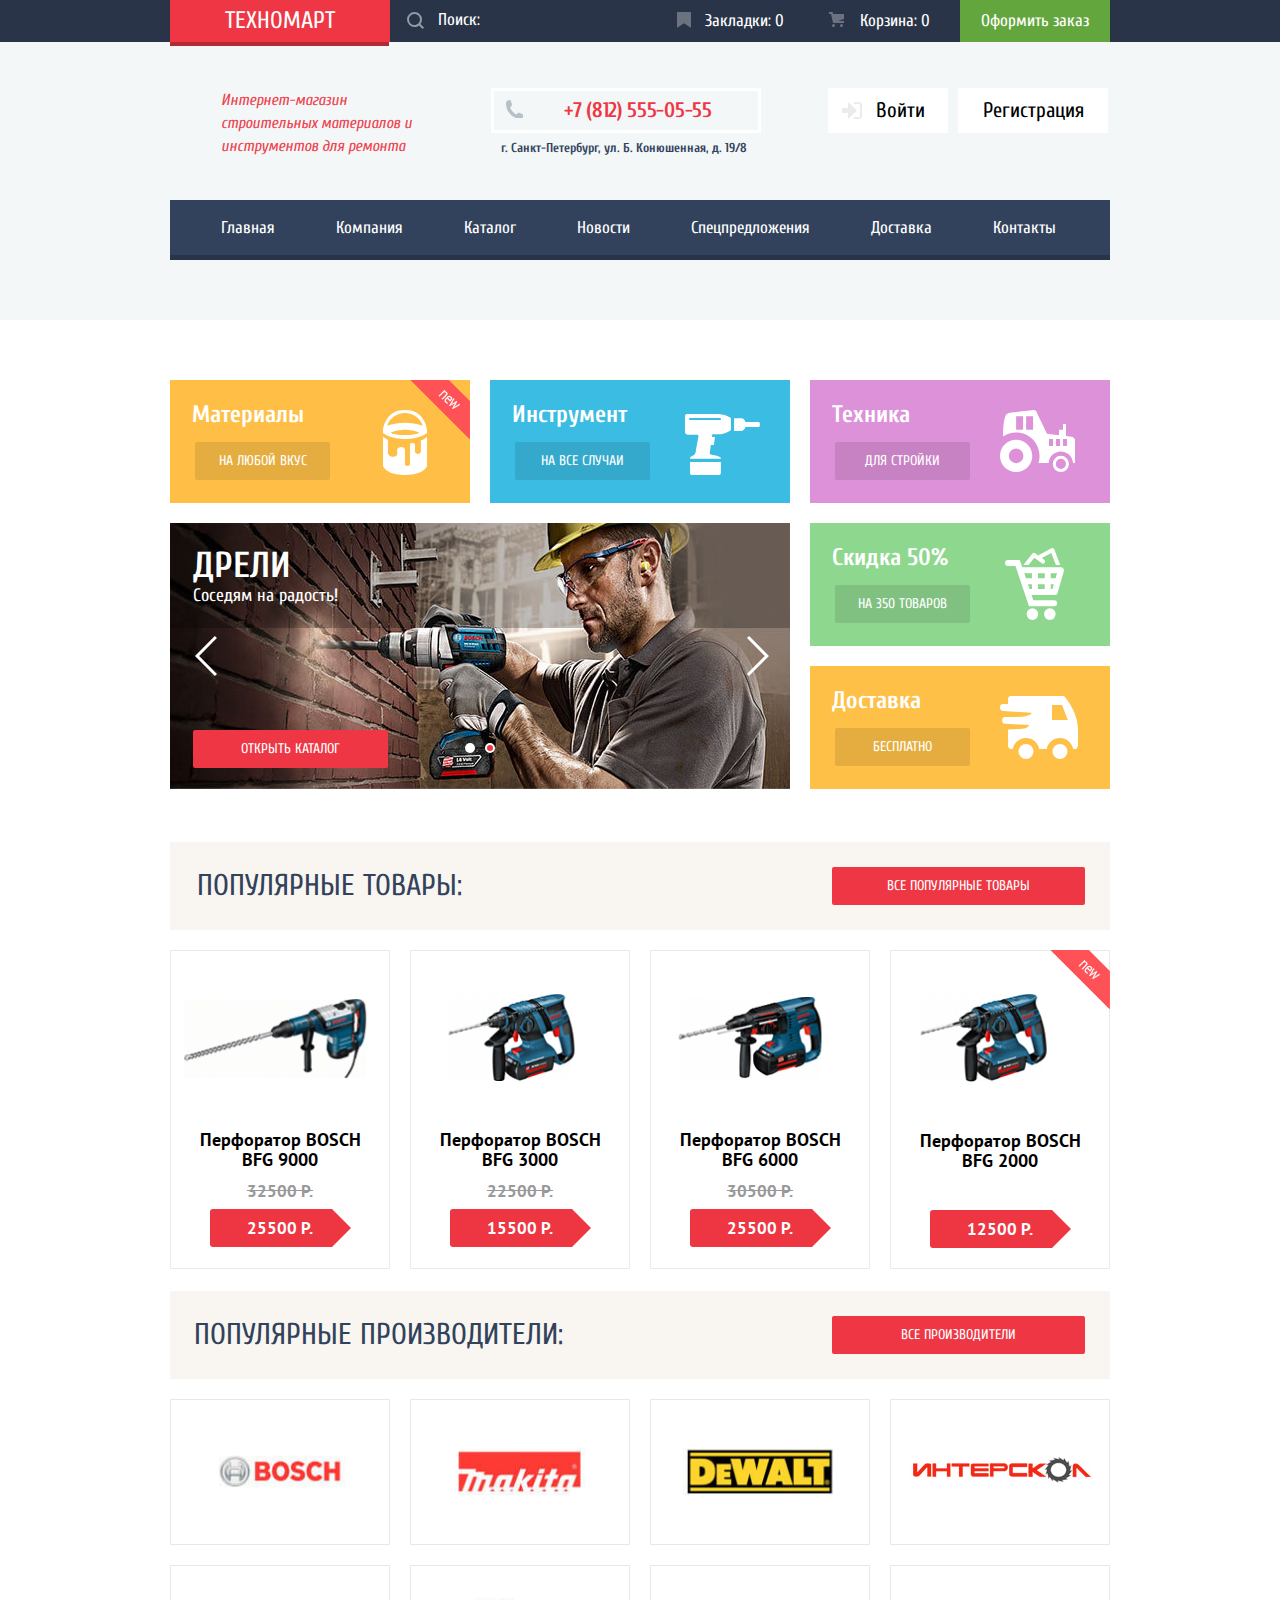
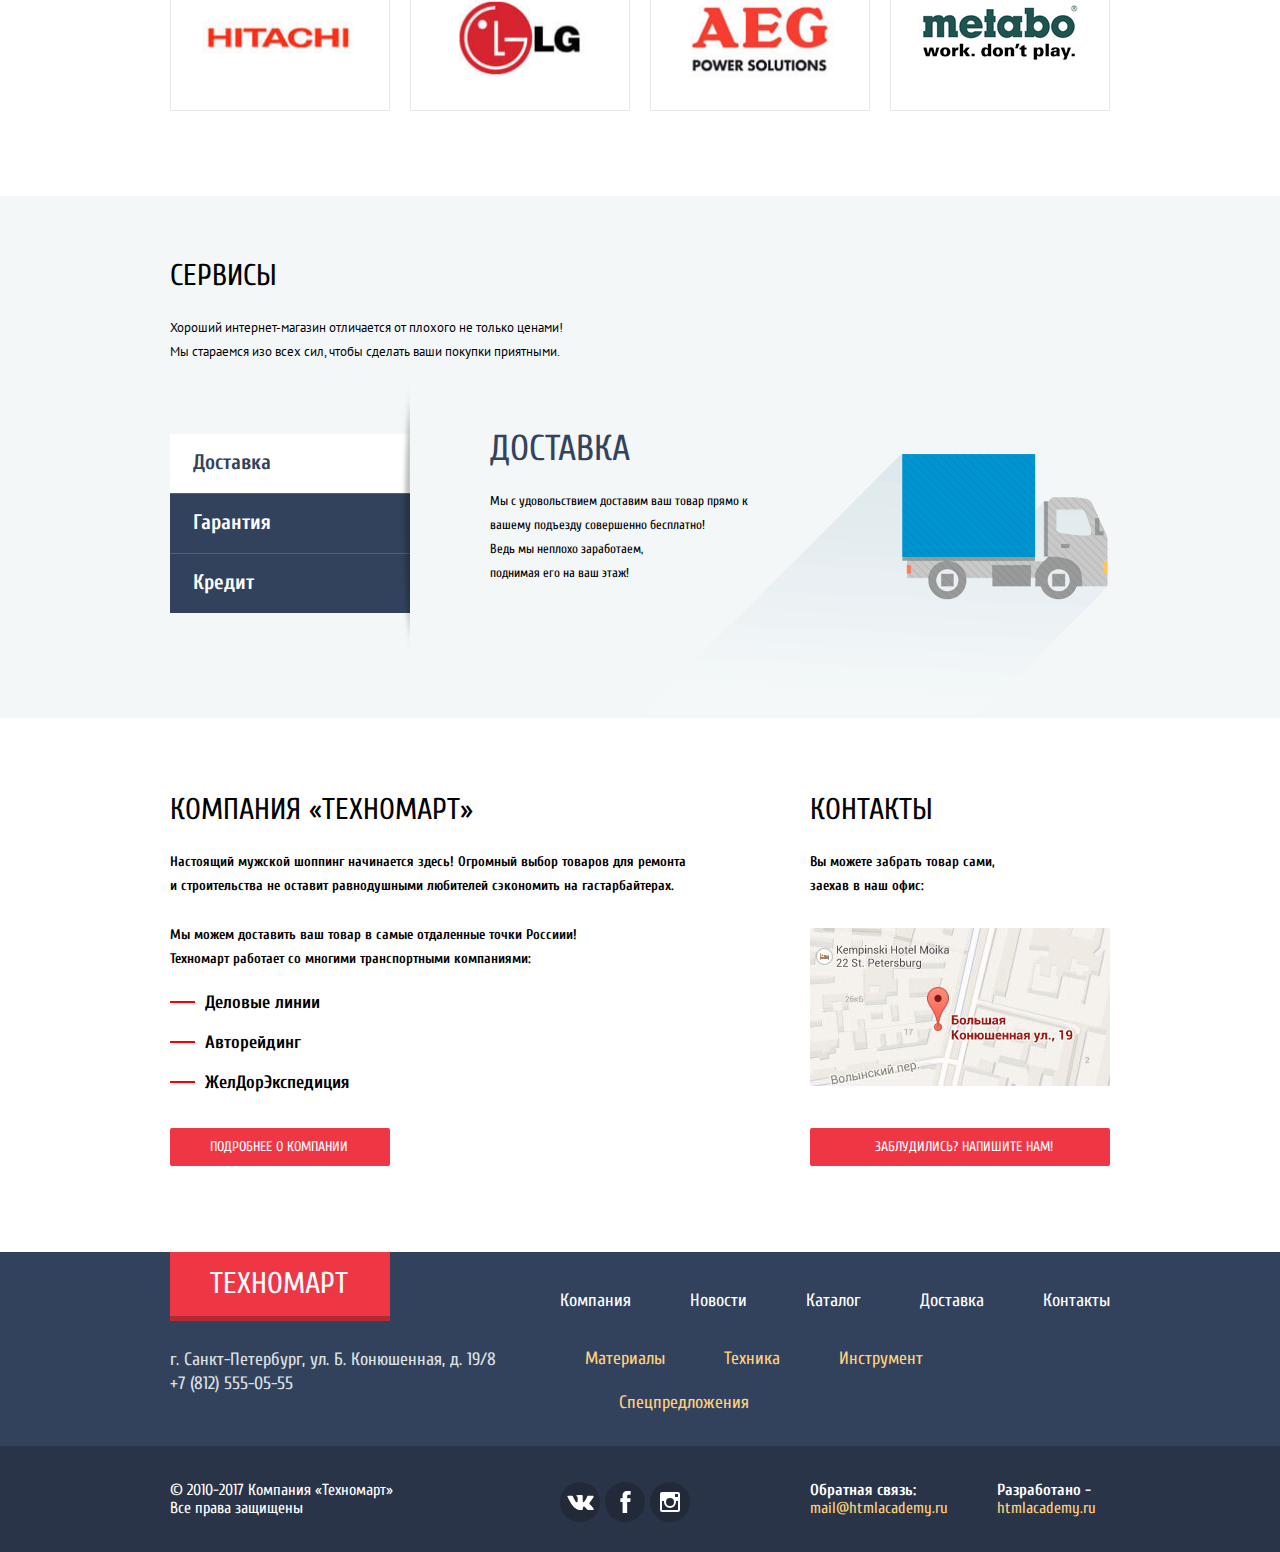
==== index.html @ 1378505e "Финал 11" ====
<!DOCTYPE html>
<html lang="ru">
<head>
	<meta charset="UTF-8">
	<title>Technomart</title>
	<link href="css/minnormalize.css" rel="stylesheet">
	<link href="css/style.css" rel="stylesheet" >
</head>
<body>

  	<header class="main-header">
		
		<div class="main-header-wrapper">
			<div class="container">

			  	<section class="order-navigation">
			  		<a class="logo">Техномарт</a>

			  		<form action="#" method="post" class="search-form">
			  			<label for="search-request">
                			<span class="visually-hidden">Поиск по сайту:</span>
              			</label>
  						<input class="search-field" type="search" name="search-request" id="search-request" placeholder="Поиск:" autocomplete="on">
  						<button class="button visually-hidden" type="submit" value="Поиск" tabindex="-1">Поиск</button>

					</form>
					
					<button class="bookmarks">Закладки: 0</button>
					<button class="basket">Корзина: 0</button>
			  		<a href="#" class="order">Оформить заказ</a>
			  	</section>

			</div>
		</div>

		<div class="address-wrapper">
			<div class="container">	
				<section class="address">
					<h1>Интернет-магазин строительных материалов и инструментов для ремонта</h1>
					
					<div class="address-item">
						<p class="tel">+7 (812) 555-05-55</p>
						<span>г. Санкт-Петербург, ул. Б. Конюшенная, д. 19/8</span>
					</div>

					<button type=button class="enter">Войти</button>
					<button type=button class="registration">Регистрация</button>
				</section>	
			</div>			

		        <nav class="container main-navigation">
		        	<ul class="site-navigation">
		        		<li><a>Главная</a></li>
		        		<li><a href="#">Компания</a></li>
		        		<li><a href="catalog.html">Каталог</a></li>
		        		<li><a href="#">Новости</a></li>
		        		<li><a href="#">Спецпредложения</a></li>
		        		<li><a href="#">Доставка</a></li>
		        		<li><a href="#">Контакты</a></li>
		        	</ul>
		        </nav>

        </div>
		
  	</header>

	<main>
	
		<div class="container">
			<section class="description">

				<div class="description-items">
					<div class="description-item1">
						<h3>Материалы</h3>
						<a href="#">на любой вкус</a>
					</div>
					<div class="description-item2">
						<h3>Инструмент</h3>
						<a href="#">на все случаи</a>
					</div>
					<div class="description-item3">
						<h3>Техника</h3>
						<a href="#">для стройки</a>
					</div>
				</div>
				
				<div class="description-items-slider">
					<div class="description-right">
						<div class="description-item4">
							<h3>Скидка 50%</h3>
							<a href="#">на 350 товаров</a>
						</div>
						<div class="description-item5">
							<h3>Доставка</h3>
							<a href="#">бесплатно</a>
						</div>
					</div>
					
					
					<section class="slider">

						<button class="slider-button-left"></button>
						<button class="slider-button-right"></button>
						<button class="slider-circle-left"></button>
						<button class="slider-circle-right"></button>

						<a href="catalog.html" class="button">Открыть каталог</a>

						<div class="">
							<img src="img/slider1.jpg" alt="Экземпляр дрели" width="620" height="265">
							<div class="slider-item">
								<p>Дрели</p>
								<span>Соседям на радость!</span>
							</div>
						</div>

						<div class="slider2">
							<img src="img/slider2.jpg" alt="Экземпляр перфоратора" width="620" height="265">	
							<div class="slider-item">
								<p>Перфораторы</p>
								<span>Настоящие мужские игрушки</span>
							</div>
						</div>
						
					</section>
										
				</div>

			</section>

			<section class="popular-products">

				<div class="popular-products-item">
					<h2>Популярные товары:</h2>
					<a href="#" class="button">Все популярные товары</a>
				</div>
				
				<div class="products-wrapper">
					<div class="product">
						<img class="img1" src="img/product1.png" alt="Перфоратор BOSCH BFG 9000" width="220" height="88">
						<p class="product-text">Перфоратор BOSCH BFG 9000</p>
						<div class="old-price">32500 Р.</div>
						<div class="new-price">25500 Р.</div>
						<div class="product-item">
							<button type=button class="product-buy">Купить</button>
							<button type=button class="product-bookmarks">В закладки</button>
						</div>
					</div>
					<div class="product">
						<img class="img2" src="img/product2.png" alt="Перфоратор BOSCH BFG 3000" width="220" height="88">
						<p class="product-text">Перфоратор BOSCH BFG 3000</p>
						<div class="old-price">22500 Р.</div>
						<div class="new-price">15500 Р.</div>
						<div class="product-item">
							<button type=button class="product-buy">Купить</button>
							<button type=button class="product-bookmarks">В закладки</button>
						</div>
					</div>
					<div class="product">
						<img class="img3" src="img/product3.png" alt="Перфоратор BOSCH BFG 6000" width="220" height="88">
						<p class="product-text">Перфоратор BOSCH BFG 6000</p>
						<div class="old-price">30500 Р.</div>
						<div class="new-price">25500 Р.</div>
						<div class="product-item">
							<button type=button class="product-buy">Купить</button>
							<button type=button class="product-bookmarks">В закладки</button>
						</div>
					</div>
					<div class="product new">
						<img class="img4" src="img/product4.png" alt="Перфоратор BOSCH BFG 2000" width="220" height="88">
						<p class="product-text">Перфоратор BOSCH BFG 2000</p>
						<div class="old-price hidden">32500 Р.</div>
						<div class="new-price">12500 Р.</div>
						<div class="product-item">
							<button type=button class="product-buy">Купить</button>
							<button type=button class="product-bookmarks">В закладки</button>
						</div>
					</div>

				</div>

			</section>

			<section class="popular-producers">
				
				<div class="popular-producers-item">
					<h2>Популярные производители:</h2>
					<a href="#" class="button">Все производители</a>
				</div>
				
				<div class="products-wrapper products-wrapper2">
					<a href="#"><img src="img/bosh.jpg" alt="BOSCH" width="220" height="145"></a>
					<a href="#"><img src="img/makita.jpg" alt="Makita" width="220" height="145"></a>
					<a href="#"><img src="img/dewalt.jpg" alt="DeWALT" width="220" height="145"></a>
					<a href="#"><img src="img/interscol.png" alt="Интерскол" width="220" height="145"></a>
					<a href="#"><img src="img/hitachi.jpg" alt="Hitachi" width="220" height="145"></a>
					<a href="#"><img src="img/lg.jpg" alt="LG" width="220" height="145"></a>
					<a href="#"><img src="img/aeg.jpg" alt="AEG" width="220" height="145"></a>
					<a href="#"><img src="img/metabo.png" alt="Metabo" width="220" height="145"></a>
					
				</div>

			</section>

		</div>
		
			<section class="service service-wrapper">
				<div class="container">
					<h3>Сервисы</h3>
					<p class="service-text">Хороший интернет-магазин отличается от плохого не только ценами!<br>
					   Мы стараемся изо всех сил, чтобы сделать ваши покупки приятными.</p>

					<div class="tabs"> 
						<input id="tab1" type="radio" name="tabs" checked> 
						<label for="tab1"><a class="tabs-text">Доставка</a></label>

						<input id="tab2" type="radio" name="tabs"> 
						<label for="tab2"><a class="tabs-text">Гарантия</a></label> 

						<input id="tab3" type="radio" name="tabs"> 
						<label class="tab3" for="tab3"><a class="tabs-text">Кредит</a></label> 
						
						<div id="content1" class="content content1"> 
							<h4>Доставка</h4>
							<p>Мы с удовольствием доставим ваш товар прямо к вашему подъезду совершенно бесплатно!<br>
							   Ведь мы неплохо заработаем,<br> поднимая его на ваш этаж!</p> 
						</div>

						<div id="content2" class="content content2"> 
							<h4>Гарантия</h4>
							<p>Если купленный у нас товар поломается или заискрит,<br>
							   а также в случае пожара, спровоцированного его возгаранием,
							   вы всегда можете быть уверены в нашей гарантии. Мы обменяем
							   сгоревший товар на новый.<br> Дом уж восстановите как-нибудь сами.</p>
						</div> 

						<div id="content3" class="content content3"> 
							<h4>Кредит</h4>
							<p class="service-list-text">Залезть в долговую яму стало проще!<br>
						   		Кредитные консультанты придут вам на помощь.</p>
						   	<a  href="#" class="service-button">Отправить заявку</a> 
						</div>
			
					</div>

				</div>
			</section>
			
			<div class="container">
				<div class="about-contacts">
					<section class="about-us">
						
						<h3>Компания «Техномарт»</h3>
						<p class="about-us-text1">Настоящий мужской шоппинг начинается здесь! Огромный выбор товаров для ремонта и строительства не оставит равнодушными любителей сэкономить на гастарбайтерах.</p>
						<p class="about-us-text2">Мы можем доставить ваш товар в самые отдаленные точки Россиии!
						  <br>Техномарт работает со многими транспортными компаниями:</p>
						<ul class="about-us-list">
							<li class="about-us-text3">Деловые линии</li>
							<li class="about-us-text3">Авторейдинг</li>
							<li class="about-us-text3 bottom-text">ЖелДорЭкспедиция</li>
						</ul>

						<a href="#" class="button">Подробнее о компании</a>

					</section>

					<section class="contacts">
						
						<h3>Контакты</h3>
						<p>Вы можете забрать товар сами, заехав в наш офис:</p>

						<a href="" class="contacts-map"><img src="img/small-map.jpg" alt="Адрес г.Санкт-Петербург, ул. Конюшенная, д. 19/8" width="300" height="160"></a>
						<a href="#" class="button contacts-button">Заблудились? Напишите нам!</a>
						
					</section>
				</div>
			</div>
	</main>

	<section class="navigation">
		<div class="container">
			<div class="navigation-items">
				<div class="navigation-item-left">
					<a class="logo">Техномарт</a>
					<p class="navigation-text">г. Санкт-Петербург, ул. Б. Конюшенная, д. 19/8<br>		
					   +7 (812) 555-05-55</p>
				</div>
				<div class="navigation-item-right">
					<div class="navigation-list">
						<ul class="navigation-list-top">
			        		<li><a href="#">Компания</a></li>
			        		<li><a href="#">Новости</a></li>
			        		<li><a href="catalog.html">Каталог</a></li>
			        		<li><a href="#">Доставка</a></li>
			        		<li><a href="#">Контакты</a></li>
			        	</ul>
			        	<ul class="navigation-list-bottom">
			        		<li><a href="#" class="orange">Материалы</a></li>
			        		<li><a href="#" class="orange">Техника</a></li>
			        		<li><a href="#" class="orange">Инструмент</a></li>
			        		<li><a href="#" class="orange">Спецпредложения</a></li>
			        	</ul>
		        	</div>
				</div>
			</div>
		</div>
	</section>

	<footer>
		<div class="container">
			<div class="footer-items">
				<p class="footer-left">&copy; 2010-2017 Компания «Техномарт»<br> Все права защищены</p>
				<ul>
					<li><a class="footer-social social-button" href="#">
						<span class="visually-hidden">Подписывайтесь на нас в Вконтакте</span>
						<svg xmlns="http://www.w3.org/2000/svg" width="27" height="15" viewBox="0 0 26.14 14.91">
      							<path d="M26 13.47l-.09-.17a13.55 13.55 0 0 0-2.6-3q-.87-.83-1.1-1.12A1 1 0 0 1 22 8a10.27 10.27 0 0 1 1.22-1.78l.88-1.16q2.35-3.13 2-4L26 .94a.8.8 0 0 0-.4-.22 2.14 2.14 0 0 0-.87 0h-3.92a.51.51 0 0 0-.27 0h-.3a.6.6 0 0 0-.15.14.93.93 0 0 0-.14.24 22.22 22.22 0 0 1-1.46 3.06q-.5.84-.93 1.46a7 7 0 0 1-.71.91 4.94 4.94 0 0 1-.52.47q-.23.18-.35.15l-.23-.05a.9.9 0 0 1-.31-.33 1.49 1.49 0 0 1-.16-.53v-.55-.65-.57-1.12-1-.75a3.14 3.14 0 0 0 0-.62 2.12 2.12 0 0 0-.14-.44.73.73 0 0 0-.28-.33 1.57 1.57 0 0 0-.46-.18A9 9 0 0 0 12.57 0a8.93 8.93 0 0 0-3.25.33 1.83 1.83 0 0 0-.52.41q-.25.3-.07.33a1.67 1.67 0 0 1 1.16.59l.08.16a2.6 2.6 0 0 1 .19.63 6.32 6.32 0 0 1 .12 1 10.59 10.59 0 0 1 0 1.7q-.07.71-.13 1.1a2.21 2.21 0 0 1-.18.64 2.69 2.69 0 0 1-.16.3l-.07.07a1 1 0 0 1-.37.07.86.86 0 0 1-.46-.19 3.27 3.27 0 0 1-.56-.52 7 7 0 0 1-.66-.93q-.37-.6-.76-1.42l-.22-.39q-.2-.38-.56-1.11t-.62-1.43A.9.9 0 0 0 5.2.9h-.07a.93.93 0 0 0-.22-.16A1.44 1.44 0 0 0 4.6.65L.87.68A1 1 0 0 0 .1.94L0 1a.44.44 0 0 0 0 .22 1.08 1.08 0 0 0 .08.37Q.9 3.53 1.86 5.31t1.66 2.87Q4.23 9.27 5 10.24t1 1.24l.37.41.34.33a8.06 8.06 0 0 0 1 .78 16.34 16.34 0 0 0 1.4.9 7.6 7.6 0 0 0 1.79.72 6.19 6.19 0 0 0 2 .22h1.57a1.08 1.08 0 0 0 .72-.3l.05-.07a.9.9 0 0 0 .1-.25 1.38 1.38 0 0 0 0-.37 4.48 4.48 0 0 1 .09-1.05 2.77 2.77 0 0 1 .23-.71 1.74 1.74 0 0 1 .29-.4 1.19 1.19 0 0 1 .23-.2h.11a.86.86 0 0 1 .77.21 4.52 4.52 0 0 1 .83.79q.39.47.93 1.05a6.41 6.41 0 0 0 1 .87l.27.16a3.31 3.31 0 0 0 .71.3 1.53 1.53 0 0 0 .76.07l3.48-.05a1.58 1.58 0 0 0 .8-.17.68.68 0 0 0 .34-.37 1.06 1.06 0 0 0 0-.46 1.71 1.71 0 0 0-.1-.36z" fill="#fff">
     							</path>
    					</svg></a>
					</li>
					<li><a class="footer-social social-button" href="#">
					        <svg xmlns="http://www.w3.org/2000/svg" width="19" height="22" viewBox="0 0 10.15 21.74">
						        <path d="M3.34 1.12A4.77 4.77 0 0 1 6.53 0h3.61v3.81H7.81a1.07 1.07 0 0 0-1.09.83v2.55h3.42c-.08 1.23-.24 2.45-.41 3.67h-3v10.87H2.21V10.86H0V7.21h2.19V3.66a3.83 3.83 0 0 1 1.15-2.54z" fill="#fff"/>
					        </svg></a>
					</li>
					<li><a class="footer-social social-button" href="#">
						<span class="visually-hidden">Смотрите нас в Инстаграме</span>
						<svg xmlns="http://www.w3.org/2000/svg" width="20" height="20" viewBox="0 0 20 20">
							<path d="M18 0H2a2 2 0 0 0-2 2v16a2 2 0 0 0 2 2h16a2 2 0 0 0 2-2V2a2 2 0 0 0-2-2zm-8 6a4 4 0 1 1-4 4 4 4 0 0 1 4-4zM2.5 18a.47.47 0 0 1-.5-.5V9h2.1a3.4 3.4 0 0 0-.1 1 6 6 0 1 0 12 0 3.4 3.4 0 0 0-.1-1H18v8.5a.47.47 0 0 1-.5.5zM18 4.5a.47.47 0 0 1-.5.5h-2a.47.47 0 0 1-.5-.5v-2a.47.47 0 0 1 .5-.5h2a.47.47 0 0 1 .5.5z" fill="#fff">
							</path>
        				</svg></a>
					</li>
		        </ul>
		        <div class="footer-copyright">
		        	<div class="footer-copyright-left">
						<b>Обратная связь:</b> 
						<a class="button-footer" href="https://htmlacademy.ru">mail@htmlacademy.ru</a>
					</div>
					<div class="footer-copyright-right">
				        <b>Разработано -</b> 
				        <a class="button-footer" href="https://htmlacademy.ru/intensive/htmlcss">htmlacademy.ru</a>
				    </div>
		      	</div>
	      	</div>
		</div>
	</footer>

	<section class="modal modal-login">
		<form class="login-form" action="https://echo.htmlacademy.ru" method="post">
			
			<div class="modal-item">
				<p class="modal-text"><label class="user-login" for="user-login">Ваше имя:</label>
	      		<input class="login-icon-user" id="user-login" type="text" name="login" placeholder="Имя Фамилия"></p>

	      		<p class="modal-text"><label class="" for="user-e-mail">Ваш e-mail:</label>
	      		<input class="login-icon-e-mail" id="user-e-mail" type="email" name="e-mail" placeholder="email@example.com"></p>
			</div>

      		<p class="user-text"><label for="user-text">Текст письма:</label></p>
      		<textarea name="user-text" id="user-text" placeholder="В свободной форме"></textarea>

      		
      		<div class="modal-footer">
      			<button class="modal-send" type="submit">Отправить</button>
      		</div>
      		
      	</form>
  		<button class="modal-close" type="button">Закрыть</button>
	</section>

	<section class="modal-map">
		<div class="modal-map-item">
			<iframe src="https://www.google.com/maps/embed?pb=!1m18!1m12!1m3!1d1998.6036253002735!2d30.3208587156073!3d59.938719169054785!2m3!1f0!2f0!3f0!3m2!1i1024!2i768!4f13.1!3m3!1m2!1s0x4696310fca145cc1%3A0x42b32648d8238007!2z0JHQvtC70YzRiNCw0Y8g0JrQvtC90Y7RiNC10L3QvdCw0Y8g0YPQuy4sIDE5LzgsINCh0LDQvdC60YIt0J_QtdGC0LXRgNCx0YPRgNCzLCAxOTExODY!5e0!3m2!1sru!2sru!4v1536137080177" width="940" height="450" style="border:0" allowfullscreen></iframe>
			<img src="img/map.jpg" alt="Адрес на карте г.Санкт-Петербург, ул. Конюшенная, д. 19/8" width="940" height="450">
			<button class="modal-map-close" type="button">Закрыть</button>
		</div>
	</section>

	<section class="modal-buy">

		<h3>Товар добавлен в корзину!</h3>
		<button class="modal-buy-close" type="button">Закрыть</button>
		
		<div class="modal-buy-item">
			<a class="left-button">Оформить заказ</a>
			<a class="right-button">Продолжить покупки</a>
		</div>
		
	</section>

	
	<script src="js/minpopap.js"></script>

  </body>
</html>
---- css/minnormalize.css ----
html{line-height:1.15;-webkit-text-size-adjust:100%}body{margin:0}h1{font-size:2em;margin:.67em 0}hr{box-sizing:content-box;height:0;overflow:visible}pre{font-family:monospace,monospace;font-size:1em}a{background-color:transparent}abbr[title]{border-bottom:none;text-decoration:underline;text-decoration:underline dotted}b,strong{font-weight:bolder}code,kbd,samp{font-family:monospace,monospace;font-size:1em}small{font-size:80%}sub,sup{font-size:75%;line-height:0;position:relative;vertical-align:baseline}sub{bottom:-.25em}sup{top:-.5em}img{border-style:none}button,input,optgroup,select,textarea{font-family:inherit;font-size:100%;line-height:1.15;margin:0}button,input{overflow:visible}button,select{text-transform:none}button,[type="button"],[type="reset"],[type="submit"]{-webkit-appearance:button}button::-moz-focus-inner,[type="button"]::-moz-focus-inner,[type="reset"]::-moz-focus-inner,[type="submit"]::-moz-focus-inner{border-style:none;padding:0}button:-moz-focusring,[type="button"]:-moz-focusring,[type="reset"]:-moz-focusring,[type="submit"]:-moz-focusring{outline:1px dotted ButtonText}fieldset{padding:.35em .75em .625em}legend{box-sizing:border-box;color:inherit;display:table;max-width:100%;padding:0;white-space:normal}progress{vertical-align:baseline}textarea{overflow:auto}[type="checkbox"],[type="radio"]{box-sizing:border-box;padding:0}[type="number"]::-webkit-inner-spin-button,[type="number"]::-webkit-outer-spin-button{height:auto}[type="search"]{-webkit-appearance:textfield;outline-offset:-2px}[type="search"]::-webkit-search-decoration{-webkit-appearance:none}::-webkit-file-upload-button{-webkit-appearance:button;font:inherit}details{display:block}summary{display:list-item}template{display:none}[hidden]{display:none}
---- css/style.css ----
@import url("https://fonts.googleapis.com/css?family=Cuprum:400,400i,700|PT+Sans:400,700&subset=cyrillic");

body{
	margin: 0;
	padding: 0;

	font-family: "Cuprum", Arial, sans-serif;
	font-size: 14px;
	line-height: 18px;
	font-weight: 400;

	-webkit-box-sizing: border-box;

	        box-sizing: border-box;
}

a {
  	text-decoration: none;
}

img {
  max-width: 100%;
  height: auto;
}

.visually-hidden:not(:focus):not(:active),
input[type="checkbox"].visually-hidden,
input[type="radio"].visually-hidden {
  position: absolute;
  width: 1px;
  height: 1px;
  margin: -1px;
  border: 0;
  padding: 0;
  white-space: nowrap;
  -webkit-clip-path: inset(100%);
          clip-path: inset(100%);
  clip: rect(0 0 0 0);
  overflow: hidden;
}

main{
	display: block;
}

/*-----------------------order-navigation-----------------------------------------*/

.main-header{
	margin-bottom: 60px;
}

.main-header-wrapper{
	background-color: #293448;
}

.container{
	width: 940px;
	margin: 0 auto;
	padding: 0 10px;
}

.order-navigation{
	display: -webkit-box;
	display: -ms-flexbox;
	display: flex;
	background-color: #293448;
	color: #ffffff;
	margin: 0;
}

.order-navigation a{
	display: block;
}

.order-navigation .logo{
	position: relative;
	font-size: 24px;
  	line-height: 24px;
  	color: #ffffff;
  	background-color: #EF3644;
  	padding: 9px 55px;
  	cursor: pointer;
  	text-transform: uppercase;
}

.order-navigation .logo::before{
	content: "";
	position: absolute;
  	width: 219px;
  	height: 4px;
  	bottom: -4px;
  	left: 0;
  	background-color: #B52932;
}

.order-navigation .logo:hover,
.order-navigation .logo:focus{
	background-color: #C92C37;
}

.order-navigation .logo:active{
	background-color: #BA2632;
}

.order-navigation button{
	font-size: 17px;
  	line-height: 18px;
  	background-color: #293448;
  	color: #ffffff;
  	border: none; 
  	cursor: pointer;
}

.order-navigation .basket{
	position: relative;
	padding: 10px 0;
	padding-left: 50px;
	padding-right: 30px;
	display: block;
}

.order-navigation .bookmarks{
	position: relative;
	padding: 10px 0;
	padding-left: 45px;
	padding-right: 26px;
	display: block;
}

.order-navigation .bookmarks::before{
	content: "";
	position: absolute;
  	width: 18px;
  	height: 18px;
  	left: 17px;
  	background-image: url("../img/icon-bookmark.svg");
  	background-repeat: no-repeat;
  	background-position: 0 0;
  	opacity: 0.3;
}

.order-navigation .basket::before{
	content: "";
	position: absolute;
  	width: 18px;
  	height: 18px;
  	left: 19px;
  	background-image: url("../img/icon-cart.svg");
  	background-repeat: no-repeat;
  	background-position: 0 0;
  	opacity: 0.3;
}

.order-navigation .bookmarks:hover::before,
.order-navigation .basket:hover::before,
.order-navigation .bookmarks:focus::before,
.order-navigation .basket:focus::before{
	opacity: 1;
}

.order-navigation .bookmarks:active::before,
.order-navigation .basket:active::before{
	opacity: 0.5;
}

.order-navigation button:active{
	background-color: #161C28;
	color: #B7BBBE;
}

.order-navigation-item{
	display: -webkit-box;
	display: -ms-flexbox;
	display: flex;
}

.order-navigation-item2{
	display: -webkit-box;
	display: -ms-flexbox;
	display: flex;
}

.order-navigation .order{
	font-size: 17px;
  	line-height: 18px;
  	background-color: #63A63D;
  	color: #ffffff;
  	padding: 12px 21px;
}

.order-navigation .order:hover,
.order-navigation .order:focus{
	background-color: #5FBA2E;
}

.order-navigation .order:active{
	background-color: #518533;
	color: #B7BBBE;
}

.search-form input[type=search] {
	-webkit-box-sizing: border-box;
	box-sizing: border-box;
	font-size: 17px;
  	line-height: 18px;
	width: 270px;
	background-color: #293449;
	background-image: url(../img/icon-search-gray.svg);
	background-repeat: no-repeat;
	background-position: 17px 12px;
	border: none;
	-webkit-transition: background .15s;
	-o-transition: background .15s;
	transition: background .15s;
	padding: 11px 10px 12px 48px
}

.search-form input[type="search"]::-webkit-input-placeholder{
	color: #fff;
}

.search-form input[type="search"]:-ms-input-placeholder{
	color: #fff;
}

.search-form input[type="search"]::-ms-input-placeholder{
	color: #fff;
}

.search-form input[type="search"]::placeholder{
	color: #fff;
}

.search-form input[type=search]:hover {
  background-color: #212a3a;
  background-image: url(../img/icon-search-white.svg)
}

.search-form input[type=search]:active {
  background-image: url(../img/icon-search-gray.svg)
}

.search-form input[type=search]:focus {
  color: #000;
  background-color: #fff;
  background-image: url(../img/icon-search-red.svg)
}

/*-------------------------------------------------address----------------------------------------*/

.address{
	display: -webkit-box;
	display: -ms-flexbox;
	display: flex;
	min-height: 158px;
	background-color: #F3F7F8;
}

.address-wrapper{
	background-color: #F3F7F8;
	padding-bottom: 60px;
}

.address-item{
	width: 270px;
	margin-right: 67px;
}

.address h1{
	margin-top: 47px;
	margin-left: 51px;
	margin-right: 60px;
	width: 210px;
	font-size: 16px;
	line-height: 23px;
	color: #EF434E;
	font-style: italic;
	font-weight: normal;
}

.address p:not(.address-text){
	margin: 0;
	margin-top: 46px;
	margin-bottom: 3px;
	position: relative;
	color: #EF3643;
	font-weight: bold;
	font-size: 21px;
	line-height: 21px;
	letter-spacing: -0.3px;
	border: 3px solid #FFFFFF;
	padding: 9px 0;
	padding-left: 70px;
	padding-right: 40px;
}

.address p:not(.address-text)::before{
	content: "";
	position: absolute;
	width: 18px;
  	height: 18px;
  	left: 11px;
  	background-image: url("../img/icon-phone.svg");
  	background-repeat: no-repeat;
  	background-position: 0 0;
}

.address-item span{
	font-size: 13px;
	line-height: 24px;
	font-weight: bold;
	color: #32425C;
	padding-left: 10px;
}

.address button{
	height: 45px;
	font-size: 21px;
	line-height: 21px;
	margin-top: 46px;
	background-color: #ffffff;
	border: none;
	list-style: none;
	cursor: pointer;
}

.enter{
	position: relative;
	margin-right: 10px;
	padding-left: 48px;
	padding-right: 23px;
}

.enter::before{
	content: "";
	position: absolute;
	width: 20px;
  	height: 18px;
  	top: 14px;
  	left: 14px;
  	background-image: url("../img/icon-login.svg");
  	background-repeat: no-repeat;
  	background-position: 0 0;
  	opacity: 0.1;
}

.enter:hover::before,
.enter:focus::before{
	opacity: 1;
}

.enter:active::before{
	opacity: 0.1;
}

.registration{
	width: 150px;
}

.address button:hover,
.address button:focus{
	color: #ED3744;
}

.address button:active{
	color: #CACACA;
}

/*----------------------------------------main-navigation----------------------------------------*/

.site-navigation{
	/*position: absolute;
	top: 200px;
	min-width: 940px;*/
	background-color: #32425C;
	margin: 0;
	/*margin-bottom: 60px;*/
	padding: 0;
	display: -webkit-box;
	display: -ms-flexbox;
	display: flex;
	border-bottom: 5px solid #293448;
}


.main-navigation a{
	display: block;
	font-size: 17px;
	margin: 0;
	line-height: 17px;
	padding: 19px 0;
	padding-left: 29px;
	padding-right: 32px;
	color: #ffffff;
	cursor: pointer;
}

.main-navigation li{
	list-style: none;
}

.main-navigation li:first-child{
	padding-left: 22px;
}

.main-navigation a:hover,
.main-navigation a:focus{
	background-color: #293448;
}

.main-navigation a:active{
	color: #A8ACAD;
}


/*-----------------------------------------description-------------------------------------------------*/

.description{
	color: #ffffff;
	margin-bottom: 53px;
}

.description-items{
	display: -webkit-box;
	display: -ms-flexbox;
	display: flex;
	margin-top: 59px;
}

.description-items-slider{
	display: -webkit-box;
	display: -ms-flexbox;
	display: flex;
	-webkit-box-orient: horizontal;
	-webkit-box-direction: reverse;
	    -ms-flex-direction: row-reverse;
	        flex-direction: row-reverse;
}

.description-right{
	display: -webkit-box;
	display: -ms-flexbox;
	display: flex;
	-webkit-box-orient: vertical;
	-webkit-box-direction: normal;
	    -ms-flex-direction: column;
	        flex-direction: column;
}

.description h3{
	font-size: 24px;
	line-height: 30px;
}

.description a{
	color: #ffffff;
	font-size: 14px;
	line-height: 18px;
	text-transform: uppercase;
}

.description-item1{
	position: relative;
	background-color: #FFBF47;
	width: 300px;
	height: 123px;
	margin-right: 20px;
	margin-bottom: 20px;
}

.description-item1::after{
	content: "";
	position: absolute;
	width: 60px;
	height: 60px;
	background-image: url("../img/new-flag.png");
  	background-repeat: no-repeat;
  	background-position: 0 0;
  	top: 0;
  	right: 0;
}

.description-item1 h3,
.description-item2 h3,
.description-item3 h3,
.description-item4 h3,
.description-item5 h3{
	position: relative;
	padding-left: 22px;
	margin-top: 20px;
	margin-bottom: 12px;
}

.description-item1 h3::after{
	content: "";
	position: absolute;
	width: 50px;
	height: 70px;
	background-image: url("../img/icon-1.svg");
  	background-repeat: no-repeat;
  	background-position: 0 0;
	top: 10px;
	left: 213px;
}

.description-item2 h3::after{
	content: "";
	position: absolute;
	width: 75px;
	height: 70px;
	background-image: url("../img/icon-2.svg");
  	background-repeat: no-repeat;
  	background-position: 0 0;
	top: 14px;
	left: 195px;
}

.description-item3 h3::after{
	content: "";
	position: absolute;
	width: 75px;
	height: 70px;
	background-image: url("../img/icon-3.svg");
  	background-repeat: no-repeat;
  	background-position: 0 0;
	top: 10px;
	left: 190px;
}

.description-item4 h3::after{
	content: "";
	position: absolute;
	width: 75px;
	height: 75px;
	background-image: url("../img/icon-4.svg");
  	background-repeat: no-repeat;
  	background-position: 0 0;
	top: 5px;
	left: 195px;
}

.description-item5 h3::after{
	content: "";
	position: absolute;
	width: 80px;
	height: 75px;
	background-image: url("../img/icon-5.svg");
  	background-repeat: no-repeat;
  	background-position: 0 0;
	top: 10px;
	left: 190px;
}

.description-item1 a{
	display: block;
	border-radius: 2px;
	padding: 10px 0;
	width: 135px;
	text-align: center;
	margin-left: 25px;
	background-color: #E5AD40;
}

.description-item1 a:hover,
.description-item1 a:focus{
	background-color: #A47D29;
}

.description-item2{
	background-color: #3BBCE3;
	width: 300px;
	margin-right: 20px;
	margin-bottom: 20px;
	min-height: 123px;
}

.description-item2 a{
	display: block;
	width: 135px;
	border-radius: 2px;
	padding: 10px 0;
	margin-left: 25px;
	text-align: center;
	background-color: #34A9CC;
}

.description-item2 a:hover,
.description-item2 a:focus{
	background-color: #427598;
}

.description-item3{
	background-color: #DD91D9;
	width: 300px;
	margin-bottom: 20px;
	min-height: 123px;
}

.description-item3 a{
	display: block;
	width: 135px;
	border-radius: 2px;
	padding: 10px 0;
	text-align: center;
	margin-left: 25px;
	background-color: #C782C3;
}

.description-item3 a:hover,
.description-item3 a:focus{
	background-color: #8C4F8F;
}

.description-item4 {
	background-color: #8ED78E;
	width: 300px;
	min-height: 123px;
	margin-bottom: 20px;
}

.description-item4 a{
	display: block;
	width: 135px;
	border-radius: 2px;
	padding: 10px 0;
	text-align: center;
	margin-left: 25px;
	background-color: #80C181;
}

.description-item4 a:hover,
.description-item4 a:focus{
	background-color: #5C9255;
}

.description-item5{
	background-color: #FEC047;
	width: 300px;
	min-height: 123px;
}

.description-item5 a{
	display: block;
	width: 135px;
	border-radius: 2px;
	padding: 10px 0;
	text-align: center;
	margin-left: 25px;
	background-color: #E5AD40;
}

.description-item5 a:hover,
.description-item5 a:focus{
	background-color: #A47D29;
}

.slider{
	position: relative;
	width: 620px;
	height: 265px;
	background-color: #170D0C;
	margin-right: 20px;
}

.slider-button-left{
	position: absolute;
	top: 113px;
	left: 25px;
	height: 42px;
	width: 24px;
	background-color: transparent;
	background-image: url("../img/icon-left.svg");
	background-repeat: no-repeat;
	border: none;
	cursor: pointer;
}

.slider-button-right{
	position: absolute;
	top: 113px;
	left: 577px;
	height: 42px;
	width: 24px;
	background-color: transparent;
	background-image: url("../img/icon-right.svg");
	background-repeat: no-repeat;
	border: none;
	cursor: pointer;
}

.slider-circle-left{
	position: absolute;
	top: 220px;
	left: 295px;
	border-radius: 50%;
	width: 10px;
	height: 10px;
	padding: 0;
	border: none;
	background-color: #fff;
}

.slider-circle-right{
	position: absolute;
	position: absolute;
	top: 220px;
	left: 315px;
	box-sizing: border-box;
	border-radius: 50%;
	padding: 0;
	width: 10px;
	height: 10px;
	border: none;
	background-color: #EE3543;
	border: 2px solid #fff;
}

.slider p{
	text-transform: uppercase;
	font-weight: bold;
	font-size: 36px;
	line-height: 36px;
	margin: 0;
}

.slider span{
	font-size: 18px;
	line-height: 24px;
}

.button{
	font-size: 14px;
	line-height: 18px;
	color: #ffffff;
	background-color: #EF3644;
	text-transform: uppercase;
}

.slider-item{
	position: absolute;
	top: 25px;
	left: 23px;
}

.slider a{
	position: absolute;
	top: 207px;
	left: 23px;
	border-radius: 2px;
	padding: 10px 48px;
}

.slider2{
	display: none;
}

.button:hover,
.button:focus{
	background-color: #C92C37;
}

.button:active{
	background-color: #BA2632;
}

/*--------------------------------------------popular-products----------------------------------*/

.popular-products-item{
	display: -webkit-box;
	display: -ms-flexbox;
	display: flex;
	-webkit-box-pack: justify;
	    -ms-flex-pack: justify;
	        justify-content: space-between;
	-webkit-box-align: center;
	    -ms-flex-align: center;
	        align-items: center;
	background-color: #F9F6F1;
	color: #32425B;
	text-transform: uppercase;
	margin-bottom: 20px;
	padding: 25px 25px 25px 27px;
}

.popular-producers-item{
	display: -webkit-box;
	display: -ms-flexbox;
	display: flex;
	-webkit-box-pack: justify;
	    -ms-flex-pack: justify;
	        justify-content: space-between;
	-webkit-box-align: center;
	    -ms-flex-align: center;
	        align-items: center;
	background-color: #F9F6F1;
	color: #32425B;
	text-transform: uppercase;
	margin-bottom: 20px;
	padding: 25px 25px 25px 24px;
}

.popular-products-item h2,
.popular-producers-item h2{
	font-size: 30px;
	font-weight: normal;
	line-height: 30px;
	margin: 0;
}
/*----------------------------------------------------popular-producers------------------------------------------*/
.popular-products-item a,
.popular-producers-item a{
	text-align: center;
	width: 253px;
	padding: 10px 0;
	border-radius: 2px;
}

.products-wrapper a{
	width: 218px;
	margin-right: 20px;
}

.products-wrapper a:nth-child(4n){
	margin-right: 0;
}

.products-wrapper{
	display: -webkit-box;
	display: -ms-flexbox;
	display: flex;
	-ms-flex-wrap: wrap;
	    flex-wrap: wrap;
	-webkit-box-pack: start;
	    -ms-flex-pack: start;
	        justify-content: flex-start;
}

.products-wrapper2{
	margin-bottom: 65px;
}

.products-wrapper2 a{
	height: 144px;
}

.products-wrapper a{
	margin-bottom: 20px;
	border: 1px solid #E8E8E8;
}

.products-wrapper a:hover,
.products-wrapper a:focus{
	-webkit-box-shadow: 0 0 15px grey;
	        box-shadow: 0 0 15px grey;
}

.products-wrapper a:active{
	opacity: 0.3;
}

.product{
	position: relative;
	display: inline-block;
	-webkit-box-sizing: border-box;
	        box-sizing: border-box;
	width: 220px;
	vertical-align: top;
	min-height: 316px;
	border: 1px solid #EAEAEA;
	font-family: "PT Sans", Arial, sans-serif;
	font-weight: bold;
	text-align: center;
	margin-right: 20px;
	margin-bottom: 22px;
}

.product:nth-child(4n){
	margin-right: 0;
}

.product img{
	margin: 0 auto;
	margin-bottom: 40px;
	padding-top: 43px;
	max-width:100%;

}

.product:hover,
.product:focus{
	-webkit-box-shadow: 0 0 15px grey;
	        box-shadow: 0 0 15px grey;
}

.product-text{
	font-size: 18px;
	line-height: 20px;
	padding: 0 25px;
	margin-top: 5px;
    margin-bottom: 0; 
}

.product-item{
    position:absolute;
    top: 0;
    left: 0;
    width: 218px;
    height: 88px;
    padding: 40px 0;
    background-color: rgba(255, 255, 255, 1);
    z-index: 10;
}

.product-buy,
.product-bookmarks{
	display: block;
	width: 129px;
	margin: 0 auto;
    margin-bottom: 7px;
    padding: 7px 0;
	font-size: 14px;
	line-height: 18px;
	border-radius: 2px;
	text-transform: uppercase;
	cursor: pointer; 
	
}

.product-buy{
	position: relative;
	background-color: #63A63D;
	border: 3px solid #63A63D;
	border-bottom-color:#367315;
	color: #ffffff;
}

.product-buy::before{
	content: "";
	position: absolute;
	width: 17px;
	height: 17px;
	left: 7px;
	background-image: url("../img/icon-cart.svg");
  	background-repeat: no-repeat;
  	background-position: 0 0;
  	opacity: 0.3;
}

.product-buy:hover,
.product-buy:focus{
	border: 3px solid #5FBA2E;
	background-color: #5FBA2E;
	border-bottom-color:#367315;
}

.product-buy:hover::before,
.product-buy:focus::before{
	opacity: 1;
}

.product-buy:active{
	background-color: #367315;
	border: 3px solid #367315;
	border-bottom-color:#367315;
}

.product-bookmarks{
	color: #31425C;
	background-color: #ffffff;
	border: 3px solid #63A63D;
}

.product-bookmarks:hover,
.product-bookmarks:focus{
	border-color: #32425C;
}

.product-bookmarks:active{
	border-color: #C1C5CE;
	color: #D2D2D4;
}

.product-item{
	display: none;
}

.product:hover .product-item,
.product:focus .product-item{
	display: block;
}

.new-price{
	position:relative;
	font-size: 17px;
	line-height: 18px;
	color: #ffffff;
	background:#ee3643;
    width:80px;
    margin:9px auto;
    margin-bottom:20px;
    padding:10px 30px;
    border-radius:3px;
}

.hidden{
	visibility: hidden;
}

.new-price:after{
    content: "";
    position: absolute;
    top: 0;
    right: -20px;
    width: 0;
    height: 0;
    border: 19px solid #ffffff;
    border-left-color:#ee3643;
}

.old-price{
	font-size: 17px;
	line-height: 18px;
	margin-top:12px;
    margin-bottom:9px;
    color:#999;
    text-decoration:line-through;
}

.popular-products .new::after,
.catalog .new::after{
	content: "";
	position: absolute;
	width: 60px;
	height: 60px;
	background-image: url("../img/new-flag.png");
  	background-repeat: no-repeat;
  	background-position: 0 0;
  	top: -1px;
  	right: -1px;
  	z-index: 11;
}

/*--------------------------------------------service--------------------------------------------*/
.service{
	background-color: #F3F7F8;
	min-height: 522px;
}

.service h3{
	margin: 0;
	padding-top: 65px;
	padding-bottom: 12px;
	font-weight: normal;
	font-size: 30px;
	line-height: 30px;
	text-transform: uppercase;
}

.service .service-text{
	font-family: "PT Sans", Arial, sans-serif;
	font-size: 13px;
}

.service-list{
	position: relative;
	/*display: flex;*/
	/*flex-direction: column;*/
	/*align-items: flex-start;*/
	padding: 0;
	margin-bottom: 100px;
}

.service-list-item-none{
	display: none;
}

.service-list li{
	display: -webkit-box;
	display: -ms-flexbox;
	display: flex;
}

.service-list img{
	position: absolute;
	left: 470px;
	top: 20px;
}

.service-list .service-list-img2{
	position: absolute;
	left: 470px;
	top: 0;
}

.service-list .service-list-img3{
	position: absolute;
	left: 470px;
	top: 0;
}

.service h4{
	font-size: 36px;
	line-height: 40px;
	font-weight: normal;
	color: #33435D;
	margin: 0;
	margin-bottom: 20px;
	text-transform: uppercase;
}

.service p{
	font-size: 13px;
	line-height: 24px;
	margin-bottom: 70px;
}

.tabs { 
	padding: 0px; 
	margin: 0 auto; 
	position: relative; 
	box-sizing: border-box;
} 

.content { 
	display: none;  
	position: absolute; 
	top: 0; 
	left: 240px; 
	margin-left: 80px;
} 

.content h4{
	font-size: 36px;
	line-height: 40px;
    font-weight: normal;
    font-family: "Cuprum", Arial, sans-serif;
    color: #33435D;
    margin: 0;
    margin-top: -5px;
    margin-bottom: 20px;
    text-transform: uppercase;
}

.content p{
	font-size: 13px;
	line-height: 24px;
	font-family: "Cuprum", Arial, sans-serif;
}

.tabs input { 
  display: none; 
}

.tabs label{ 
	display: block; 
	width: 240px; 
	padding: 19px 23px; 
	font-weight: bold;
	color: #ffffff;
	box-sizing: border-box;
	background-color: #32425C; 
	cursor: pointer;
	border-bottom: 1px solid #4D637A;
}

.tabs label:hover{
	background-color: #293448;
}

.tabs .tab3:after{
	content: "";
	position: absolute;
	top: -55px;
	left: 230px;
	width: 10px;
	height: 280px;
	background-image: url("../img/vertical-line.png");
	background-repeat: no-repeat;
	background-position: 0 0;
}

.tabs .tab3{
	border-bottom: none;
}

.tabs-text{
	font-family: "Cuprum", Arial, sans-serif;
	font-size: 21px;
} 

.tabs input:checked + label { 
	color: #32425C; 
	background-color: #ffffff; 
}

#tab1:checked ~ #content1, 
#tab2:checked ~ #content2, 
#tab3:checked ~ #content3, 
#tab4:checked ~ #content4 { 
  display: block; 
} 

.content{ 
  animation: scale 0.7s ease-in-out; 
} 

@keyframes scale { 
  0% { 
  transform: scale(0.9); 
  opacity: 0; 
  } 
  50% { 
  transform: scale(1); 
  opacity: 0.5; 
  } 
  100% { 
  transform: scale(1); 
  opacity: 1; 
  } 
}

.content1{
	width: 275px;
	z-index: 5;
}

.content1:after{
	content: "";
	position: absolute;
	top: 20px;
	left: 150px;
	width: 470px;
	height: 260px;
	background-image: url("../img/delivery.png");
	background-repeat: no-repeat;
	background-position: 0 0;
	z-index: -1;
}

.content2{
	width: 367px;
	z-index: 5;
}

.content2:after{
	content: "";
	position: absolute;
	top: 0;
	left: 230px;
	width: 470px;
	height: 260px;
	background-image: url("../img/warranty.png");
	background-repeat: no-repeat;
	background-position: 0 0;
	z-index: -1;
}

.content3{
	width: 280px;
	z-index: 5;
}

.content3:after{
	content: "";
	position: absolute;
	top: 0;
	left: 155px;
	width: 470px;
	height: 260px;
	background-image: url("../img/credit.png");
	background-repeat: no-repeat;
	background-position: 0 0;
	z-index: -1;
}

.service-button{
	font-size: 16px;
	text-transform: uppercase;
	color: #ffffff;
	background-color: #EF3644;
	padding: 9px 38px;
	border-radius: 2px;
}

.service-button:hover,
.service-button:focus{
	background-color: #C92C37;
}

.service-button:active{
	background-color: #BA2632;
}


/*---------------------------------------------about-us--------------------------------------*/

.about-contacts{
	display: -webkit-box;
	display: -ms-flexbox;
	display: flex;
	-webkit-box-pack: justify;
	    -ms-flex-pack: justify;
	        justify-content: space-between;
}

.about-us{
	width: 520px;
}

.about-us h3,
.contacts h3{
	font-size: 30px;
	line-height: 30px;
	font-weight: normal;
	text-transform: uppercase;
	margin-top: 77px;
	margin-bottom: 25px;
}

.about-us p{
	font-size: 14px;
	line-height: 24px;
	font-weight: bold;
}

.about-us-text1{
	font-size: 14px;
	line-height: 24px;
	margin: 0;
	margin-bottom: 25px;
}

.about-us .about-us-item{
	margin-bottom: 25px;
}

.about-us-text2{
	font-size: 14px;
	line-height: 24px;
	margin: 0;
	margin-bottom: 22px;
}

.about-us .about-us-text3{
	position: relative;
	font-size: 18px;
	line-height: 20px;
	margin: 0;
	margin-bottom: 20px;
	padding-left: 35px;
}

.about-us-text3::before{
	content: "";
	position: absolute;
	left: 0;
	top: 8px;
	width: 25px;
	height: 2px;
	background-color: red;
}

.about-us .bottom-text{
	font-size: 18px;
	line-height: 20px;
	margin: 0;
	margin-bottom: 35px;
}

.about-us-list{
	list-style: none;
	font-weight: bold;
	padding: 0;
	margin: 0;
}

.about-us .button{
	display: block;
	-webkit-box-sizing: border-box;
	        box-sizing: border-box;
	width: 220px;
	margin-bottom: 86px;
	padding: 10px 40px;
	border-radius: 2px;
}

.contacts{
	width: 300px;
}

.contacts img{
	margin-bottom: 37px;
}

.contacts p{
	width: 190px;
	font-size: 14px;
	line-height: 24px;
	font-weight: bold;
	margin: 0;
	margin-bottom: 30px;
}

.contacts .button{
	display: block;
	padding: 10px 0;
	padding-left: 65px;
	margin-bottom: 86px;
	border-radius: 2px;
}

/*---------------------------------------------navigation--------------------------------------*/
.navigation-items{
	display: -webkit-box;
	display: -ms-flexbox;
	display: flex;
}

.navigation{
	background-color: #32425C;
	color: #ffffff;
}

.navigation-item-left{
	width: 350px;
}

.navigation .logo{
	display: block;
	width: 220px;
	-webkit-box-sizing: border-box;
	        box-sizing: border-box;
	font-size: 30px;
	line-height: 30px;
	padding: 17px 40px;
	margin-bottom: 27px;
	text-transform: uppercase;
	color: #ffffff;
	cursor: pointer;
	background-color: #EF3644;
	border-bottom: 5px solid #B52932;
}

.navigation .logo:hover,
.navigation .logo:focus{
	background-color: #C92C37;
}

.navigation .logo:active{
	background-color: #BA2632;
}

.navigation .navigation-text{
	color: #DDE1E6;
	font-size: 18px;
	line-height: 24px;
	margin-bottom: 50px;
}

.navigation-item-right{
	width: 590px;
}

.navigation-list{
	padding: 0;
}

.navigation-list-top{
	display: -webkit-box;
	display: -ms-flexbox;
	display: flex;
	-ms-flex-wrap: wrap;
	    flex-wrap: wrap;
}

.navigation-list-bottom{
	display: -webkit-box;
	display: -ms-flexbox;
	display: flex;
	-ms-flex-wrap: wrap;
	    flex-wrap: wrap;
}

.navigation-list-bottom li{
	margin-top: 20px;
	margin-left: 59px;
}

.navigation-list-bottom li:first-child{
	margin-left: 25px;
}

.navigation-list-top li,
.navigation-list-bottom li{
	list-style: none;
}

.navigation-list-top{
	margin-top: 37px;
}

.navigation-list-top li{
	margin-right: 59px;
}

.navigation-list-top li:last-child{
	margin-right: 0;
}

.navigation-list-top li:first-child{
	margin-left: 0;
}

.navigation-list-top li:last-child{
	margin-right: 0;
}

.navigation-list-top a,
.navigation-list-bottom a{
	font-size: 18px;
	line-height: 24px;
	color: #ffffff;
}

.navigation-list-top li:hover,
.navigation-list-bottom li:hover{
	text-decoration: underline;
}

.navigation-list-top a:focus,
.navigation-list-bottom a:focus{
	text-decoration: underline;
}

.navigation-list-top li:active,
.navigation-list-bottom li:active{
	text-decoration: none;
}

.navigation-list-top a:active{
	color: #A2ABB4;
	text-decoration: none;
}

.navigation-list-bottom .orange{
	color: #FFD07E;
}

.navigation-list-bottom .orange:active{
	color: #AB9570;
	text-decoration: none;
}


/*---------------------------------------------------footer-----------------------------------------*/
	
footer{
	background-color: #293448;
	font-size: 16px;
	line-height: 18px;
	color: #ffffff;
}

.footer-items{
	display: -webkit-box;
	display: -ms-flexbox;
	display: flex;
}

.footer-left{
	-webkit-box-sizing: border-box;
	        box-sizing: border-box;
	width: 230px;
	padding: 35px 0;
	margin: 0;
	margin-right: 160px;
}

.footer-items ul{
	display: -webkit-box;
	display: -ms-flexbox;
	display: flex;
	width: 130px;
	list-style: none;
	margin-right: 120px;
	padding: 0;
}

.footer-social{
	color: #ffffff;
	background-color: #222939;
}

.social-button{
	display: -webkit-box;
	display: -ms-flexbox;
	display: flex;
	-webkit-box-align: center;
	    -ms-flex-align: center;
	        align-items: center;
	-webkit-box-pack: center;
	    -ms-flex-pack: center;
	        justify-content: center;
	border-radius: 50px;
	width: 40px;
	height: 40px;
	margin-top: 20px;
	margin-right: 5px;
}

.footer-social:hover,
.footer-social:focus{
	background-color: #F03644;
}

.footer-social:active{
	background-color: #ED3743;
}

.footer-copyright{
	display: -webkit-box;
	display: -ms-flexbox;
	display: flex;
}

.footer-copyright-left{
	width: 140px;
	margin-top: 35px;
	margin-right: 47px;
}

.footer-copyright-right{
	width: 100px;
	margin: 0;
	margin-top: 35px;
	padding: 0;
}

.button-footer{
	color: #FFD07E;
}

.button-footer:hover,
.button-footer:focus{
	text-decoration: underline;
}

.button-footer:active{
	text-decoration: none;
	color: #F03641;
}

/*-----------------------------------------------pupap-user-------------------------------------*/

.pupap-user{
	border-top: 5px solid #E43C49;
}

.pupap-user label{
	font-size: 18px;
	line-height: 18px;
	font-weight: bold;
}

.pupap-user-footer{
	background-color: #EEEEEE;
}

.pupap-user .button{
	border: none;
	cursor: pointer;
}

.button-pupap-user{
	background-color: #fff;
	border: none;
	text-transform: uppercase;
	cursor: pointer;
}

.button-pupap-user:hover,
.button-pupap-user:focus{
	background-color: #EEEEEE;
}

/*------------------------------------------catalog.html----------------------------------------------*/

/*------------------------------------------breadcrumbs----------------------------------------------*/

.breadcrumbs{
	display: -webkit-box;
	display: -ms-flexbox;
	display: flex;
	margin: 0;
	margin-top: -40px;
	padding: 0;
}

.breadcrumbs a{
	color: #000000;
	font-size: 13px;
	line-height: 18px;
	margin-right: 40px;
	cursor: pointer;
}

.breadcrumbs-home{
	display: block;
	background-repeat: no-repeat;
	background-position: 0 0;
	width: 14px; 
	height: 14px; 
}

.breadcrumbs li{
	position: relative;
}

.breadcrumbs-item::after{
	content: "";
	position: absolute;
	width: 10px;
	height: 17px;
	top: 3px;
	right: 15px;
	background-image: url("../img/icon-right-small.svg");
	background-repeat: no-repeat;
  	background-position: 0 0;
}

.breadcrumbs-current{
	font-size: 13px;
	line-height: 18px;
}

.breadcrumbs a:hover,
.breadcrumbs a:focus{
	text-decoration: underline;
}

.breadcrumbs li{
	font-family: "PT Sans", Arial, sans-serif;
	text-transform: uppercase;
	list-style: none;
}

.instrument-text{
	text-transform: uppercase;
	font-weight: normal;
	color: #31425B;
	font-size: 30px;
	line-height: 30px;
	padding: 30px 28px;
	margin: 0;
	margin-top: 20px;
	margin-bottom: 18px;
	background-color: #F2F6F9;
}

/*-------------------------------------------------filters------------------------------------------------------*/

.filters{
	text-transform: uppercase;
	font-family: "PT Sans", Arial, sans-serif;
	margin-right: 25px;
}

.filter-item{
	font-size: 18px;
	line-height: 30px;
	font-weight: bold;
}

.filter-text1{
	font-size: 13px;
}

.filter p{
	background-color: #F7F2EC;
	border-radius: 2px;
	padding: 10px 18px;
	margin: 0;
	margin-bottom: 13px;
}

.filters .filter-text{
	background-color: #ffffff;
	padding: 0;
	margin: 0;
	margin-bottom: 13px;
}

.filter-item1{
	border-bottom: 1px solid #E8E8E8;
}

.range-filter {
	width: 215px;
	padding-bottom: 25px;
	border-bottom: 1px solid #E8E8E8;
}

.range-controls {
	position: relative;
	height: 41px;
	margin-bottom: 10px;
	padding-top: 39px;
	padding-right: 20px;
  	padding-left: 20px;
	background-color: #F7F2EC;
	border-radius: 2px;
}

.range-controls .scale {
	height: 2px;
	background: #d7dcde;
}

.range-controls .bar {
	width: 85%;
	height: 2px;
	background: #00ca74;
}

.range-controls .toggle {
	position: absolute;
  	top: 31px;
  	left: 0;
	width: 4px;
	height: 4px;
	padding: 0;
	border: 8px solid #ffffff;
	background-color: #ababab;
	-webkit-box-shadow: 0 2px 1px 0 #cfcfcf;
	        box-shadow: 0 2px 1px 0 #cfcfcf;
	border-radius: 50%;
	cursor: pointer;
}

.range-controls .toggle-min {
  	left: 18px;
}

.range-controls .toggle-max {
  	left: 155px;
}

.price-controls {
  	font-size: 0;
}

.price-controls label {
  	display: inline-block;
  	vertical-align: top;
  	font-size: 16px;
  	text-transform: uppercase;
}

.price-controls input {
	width: 72px;
  	padding: 10px 10px;
  	font-size: 17px;
  	line-height: 18px;
  	text-align: center;
  	color: #000000;
  	border: none;
  	border-radius: 2px;
  	background: #F7F2EC;
}

.min-price{
	position: relative;
	margin-right: 30px;
}

.min-price:after{
	content: "";
	position: absolute;
	top: 19px;
	left: 103px;
	width: 9px;
	height: 1px;
	background-color: #000;
}

.filter-list label,
.filter-list2 label{
	font-size: 15px;
	line-height: 20px;
}

.filter-item2{
	margin-top: 15px;
	margin-bottom: 15px;
}

.filter-list{
	margin: 0;
	padding: 0;
	border-bottom: 1px solid #E8E8E8;
}

.filter-list label{
	position: relative;
  	display: block;
  	cursor: pointer;
  	-webkit-user-select: none;
  	   -moz-user-select: none;
  	    -ms-user-select: none;
  	        user-select: none;
}

.filter-input-checkbox + label::before {
  	content: "";
  	position: absolute;
  	top: -2px;
  	left: -35px;
  	width: 28px;
  	height: 28px;
	background-image: url("../img/checkbox-off.svg");
	background-repeat: no-repeat;
	background-position: 0 0;
	opacity: 0.6;
}

.filter-list label:hover::before{
	opacity: 1;
}

.filter-list input:disabled + label{
	opacity: 0.3;
}

.filter-input-checkbox:checked + label::after {
  	content: "";
  	position: absolute;
  	top: -2px;
  	left: -35px;
  	width: 28px;
  	height: 28px;
  	background-image: url("../img/checkbox-on.svg");
	background-repeat: no-repeat;
	background-position: 0 0;
	opacity: 0.6;
}

.filter-input-checkbox:checked + label:hover::after{
	opacity: 1;
}

.filter-list li{
	list-style: none;
	margin-bottom: 20px;
	padding-left: 35px;
}

.filter-list2 {
	position: relative;
	padding: 0;
}

.filter-list2 label{
	position: relative;
  	display: block;
	-webkit-user-select: none;
	   -moz-user-select: none;
	    -ms-user-select: none;
	        user-select: none;
	cursor: pointer;
}

.filter-list2 li{
	list-style: none;
	padding-left: 35px;
	margin-bottom: 20px;
}

.filter-input-radio + label::before {
  	content: "";
  	position: absolute;
  	top: -3px;
  	left: -35px;
  	width: 18px;
  	height: 18px;
  	border: 4px solid #C5C5C5;
  	border-radius: 50%;
}

.filter-list2 label:hover::before{
	border: 4px solid #B5B5B5;
}

.filter-list2 input:disabled + label{
	opacity: 0.3;
}

.filter-input-radio:checked + label:hover::after{
	background-color: #B5B5B5;
}

.filter-input-radio:checked + label::after{
 	content: "";
  	position: absolute;
  	top: 5px;
  	left: -27px;
  	width: 9px;
  	height: 9px;
  	background-color: #C5C5C5;
  	border-radius: 50%;
}

.filter-item3{
	padding-top: 19px;
	margin-bottom: 15px;
}

.filter-button{
	font-size: 13px;
	line-height: 18px;
	padding: 8px 38px;
	margin-top: 55px;
	border: 1px solid #E5E5E5;
	background-color: #fff;
	cursor: pointer;
	text-transform: uppercase;
	border-radius: 2px;
}

.filter-button:hover,
.filter-button:focus{
	border-color: #BDC6CB;
}

.filter-button:active{
	border-color: #EE3642;
}

.filters{
	width: 220px;
	min-height: 750px;
}

/*--------------------------------------------------------catalog------------------------------------------*/

.catalog{
	display: -webkit-box;
	display: -ms-flexbox;
	display: flex;
	-webkit-box-orient: vertical;
	-webkit-box-direction: normal;
	    -ms-flex-direction: column;
	        flex-direction: column;
	width: 720px;
	min-height: 1145px;
}

.order-navigation .basket-catalog{
	background-color: #EF3644;
	padding: 0;
	padding-left: 50px;
	padding-right: 25px;
}

.order-navigation .basket-catalog:hover,
.order-navigation .basket-catalog:focus{
	background-color: #C92C37;
}

.order-navigation .basket-catalog:active{
	background-color: #BA2632;
}

.address .address-text{
	position: relative;
	color: #000000;
	margin: 0;
	margin-top: 47px;
	margin-bottom: 8px;
	padding: 10px 0;
	font-size: 21px;
	line-height: 21px;
	padding-left: 45px;
	padding-right: 68px;
	background-color: #fff;
	-webkit-box-sizing: border-box;
	        box-sizing: border-box;
	cursor: pointer;
}

.address-right-user{
	color: #000000;
}

.address .address-right-user:hover:before{
	opacity: 1;
}

.address .address-right-close:hover:after{
	opacity: 1;
}

.address .address-right-user:active{
	color: #c5c5c5;
}

.address .address-right-user:active:before,
.address .address-right-close:active:after{
	opacity: 0.3;
}

.address-right-user:before{
	content: "";
	position: absolute;
	left: 13px;
	width: 20px;
	height: 20px;
	background-image: url("../img/icon-user.svg");
	background-repeat: no-repeat;
	background-position: 0 0;
	opacity: 0.3;
}

.address-right-close:after{
	content: "";
	position: absolute;
	left: 268px;
	top: 12px;
	width: 20px;
	height: 20px;
	background-image: url("../img/icon-logout.svg");
	background-repeat: no-repeat;
	background-position: 0 0;
	opacity: 0.3;
}

.address-right .address-text-footer{
	font-size: 16px;
	color: #31425C;
	text-decoration: underline;
}

.address-right .address-text-footer:hover,
.address-right .address-text-footer:focus{
	color: #EF3743;
}

.address-right .address-text-footer:active{
	color: #C5C5C5;
}

.address-right .address-text-footer:first-of-type{
	position: relative;
	margin-left: 15px;
	margin-right: 30px;
}

.address-right .address-text-footer:first-of-type:after{
	content: "";
	position: absolute;
	top: 7px;
	left: 88px;
	width: 5px;
	height: 5px;
	background-color: #31425C;
	border-radius: 50%;
	cursor: auto;
}

.address .address-item-catalog{
	margin-right: 50px;
}

.catalog-item{
	display: -webkit-box;
	display: -ms-flexbox;
	display: flex;
}

.catalog-product-item{
	display: -webkit-box;
	display: -ms-flexbox;
	display: flex;
	-ms-flex-wrap: wrap;
	    flex-wrap: wrap;
	-webkit-box-pack: start;
	    -ms-flex-pack: start;
	        justify-content: flex-start;
}

.sorting{
	display: -webkit-box;
	display: -ms-flexbox;
	display: flex;
	position: relative;
	-webkit-box-align: center;
	    -ms-flex-align: center;
	        align-items: center;
	min-height: 38px;
	text-transform: uppercase;
	font-family: "PT Sans", Arial, sans-serif;
	background-color: #F7F2EC;
	margin-bottom: 20px;
	border-radius: 2px;
}

.sorting-text1{
	margin-right: 70px;
	font-size: 13px;
}

.sorting-text2{
	margin-right: 65px;
	font-size: 13px;
}

.sorting-text3{
	margin-right: 45px;
	font-size: 13px;
}

.sorting-img1{
	fill: #EE3643;
	cursor: pointer;
	margin-right: 20px;
}

.sorting-img2{
	fill: #C5C5C5;
	cursor: pointer;
}

.sorting-img1:hover,
.sorting-img2:hover{
	fill: #231F20;
}

.sorting-img1:active,
.sorting-img2:active{
	fill: #EE3643;
}

.sorting p{
	margin: 0;
	margin-right: 123px;
	font-size: 13px;
	line-height: 18px;
	padding: 10px 18px;
}

.sorting a{
	color: #CBCBCB;
	border-bottom: 1px dotted #EC3642;
}

.sorting a:hover,
.sorting a:focus{
	color: #000000;
	border-bottom: 1px solid #EC3642;
}

.sorting a:active{
	color: #EC3642;
	border-bottom: none;
}

.sorting .sorting-active{
	color: #EC3642;
	border-bottom: none;
}

.sorting .sorting-active:hover,
.sorting .sorting-active:focus{
	color: #EC3642;
	border-bottom: none;
}

.sorting .sorting-img1:hover,
.sorting .sorting-img1:focus{
	fill: #EE3643;
}

.sorting-up:after{
	content: "";
	position: absolute;
	top: 12px;
	border-style: solid;
	border-width: 0 6.5px 11px 6.5px;
	border-color: transparent transparent #EE3642 transparent;
	cursor: pointer;
}

.sorting-down:after{
	content: "";
	position: absolute;
	top: 12px;
	right: 15px;
	border-style: solid;
	border-width: 11px 6.5px 0 6.5px;
	border-color: #C5C5C5 transparent transparent transparent;
	cursor: pointer;
}

.sorting-down:hover:after,
.sorting-down:focus:after{
	border-color: #231F20 transparent transparent transparent;
}

.sorting-down:active:after{
	border-color: #EE3642 transparent transparent transparent;
}

.catalog-product{
	position: relative;
	display: inline-block;
	-webkit-box-sizing: border-box;
	        box-sizing: border-box;
	vertical-align: top;
	width: 220px;
	min-height: 316px;
	border: 1px solid #EAEAEA;
	font-family: "PT Sans", Arial, sans-serif;
	font-weight: bold;
	text-align: center;
	margin-bottom: 20px;
	margin-right: 20px;
}

.catalog-product:hover .product-item,
.catalog-product:focus .product-item{
	display: block;
}

.catalog-product:nth-child(3n){
	margin-right: 0;
}

.catalog-product:hover,
.catalog-product:focus{
	-webkit-box-shadow: 0 0 15px grey;
	        box-shadow: 0 0 15px grey;
}

.catalog-product img{
	margin: 0 auto;
	padding-top: 40px;
	margin-bottom: 42px;
}

/*-----------------------------------------------------pagination-list---------------------------------*/

.pagination-list{
	display: -webkit-box;
	display: -ms-flexbox;
	display: flex;
	font-weight: bold;
	text-transform: uppercase;
	margin: 0;
	margin-top: 34px;
	margin-bottom: 58px;
	padding: 0;
}

.pagination-list li{
	list-style: none;
	margin-right: 10px;
}

.pagination-list a{
	display: block;
	padding: 9px 15px;
	color: #000000;
	border: 1px solid #E5E5E5;
	border-radius: 2px;
}

.pagination-list .pagination-item-current{
	color: #ffffff;
	background-color: #EF3644;
	border: 1px solid #EF3644;
	border-radius: 2px;
}

.pagination-list .pagination-item-last{
	padding: 9px 32px;
}


.pagination-list a:hover,
.pagination-list a:focus{
	border: 1px solid #BDC6CA;
}

.pagination-list a:active{
	border: 1px solid #F26771;
}

.pagination-item-current{
	-webkit-box-sizing: border-box;
	        box-sizing: border-box;
	width: 38px;
}

.pagination-list .pagination-item-current:hover{
	border: 1px solid #EF3644;
}

.pagination-list .pagination-item-current:active{
	border: 1px solid #EF3644;
}

.catalog-description{
	background-color: #F2F6F9;
}

/*---------------------------------------------------------catalog-description-----------------------------------*/
.catalog-wrapper{
	background-color: #F2F6F9;
}

.catalog-description h3{
	margin: 0;
	padding: 0;
	letter-spacing: 0.2px;
	padding-top: 65px;
	font-size: 30px;
	line-height: 30px;
	font-weight: normal;
	text-transform: uppercase;
}

.catalog-description p{
	font-family: "PT Sans", Arial, sans-serif;
	margin: 0;
	padding: 0;
	padding-top: 26px;
	padding-bottom: 68px;
	font-size: 13px;
	line-height: 24px;
}


/*--------------------------------------------------modal------------------------------------------------------*/

.modal {
	display: none;
	position: fixed;
	color: #000000;
	background-color: #FCFDFD;
	-webkit-box-shadow: 0 0 35px 0 #000;
	        box-shadow: 0 0 35px 0 #000;
	border-top: 7px solid #ff6666;
	-webkit-box-sizing: border-box;
	        box-sizing: border-box;
}

.modal-show {
	display: block;
	-webkit-animation: bounce 0.6s;
	        animation: bounce 0.6s;
}

.modal-error {
  -webkit-animation: shake 0.6s;
          animation: shake 0.6s;
}

.modal-login {
	top: 120px;
  	left: 50%;
	width: 620px;
	margin-left: -310px;
	z-index: 100;
}

.modal-close {
	position: absolute;
  	top: 10px;
  	right: 10px;
	width: 22px;
	height: 22px;
	font-size: 0;
	background-color: #FCFDFD;
	border: 0;
	cursor: pointer;
}

.modal-close::before,
.modal-close::after {
	content: "";
	position: absolute;
	top: 10px;
  	left: 2px;
	width: 19px;
	height: 3px;
	background-color: #ff3333;
}

.modal-close::before {
	-webkit-transform: rotate(45deg);
	    -ms-transform: rotate(45deg);
	        transform: rotate(45deg);
}

.modal-close::after {
	-webkit-transform: rotate(-45deg);
	    -ms-transform: rotate(-45deg);
	        transform: rotate(-45deg);
}

.modal-item{
	display: -webkit-box;
	display: -ms-flexbox;
	display: flex;
	padding-left: 80px;
	padding-top: 30px;
}

.modal-text{
	width: 220px;
}

.modal-login label{
	font-size: 18px;
	line-height: 18px;
	color: #000000;
	font-weight: bold;
	cursor: pointer;
}

.user-text{
	padding-left: 80px;
	margin: 0;
}

.modal-login input{
	-webkit-box-sizing: border-box;
	        box-sizing: border-box;
	width: 220px;
	padding: 9px 15px;
	margin-top: 10px;
	margin-bottom: 20px;
	font-size: 13px;
	line-height: 18px;
	color: #999999;
	font-family: "PT Sans", Arial, sans-serif;
	border: 1px solid #cccccc;
	border-radius: 2px;
}

.modal-text:first-child{
	margin-right: 20px;
}

.modal-login textarea{
	margin-left: 80px;
	margin-bottom: 25px;
	margin-top: 10px;
	-webkit-box-sizing: border-box;
	        box-sizing: border-box;
	min-height: 115px;
	width: 460px;
	padding: 9px 15px;
	font-size: 13px;
	line-height: 18px;
	color: #999999;
	font-family: "PT Sans", Arial, sans-serif;
	border: 1px solid #cccccc;
	border-radius: 2px;
	resize: none;
}

.modal-footer{
	padding: 0;
    margin: 0;
    background-color: #eeeeee;
}

.modal-send{
	width: 460px;
	margin-left: 80px;
	margin-top: 38px;
	margin-bottom: 38px;
	background-color: #ff3333;
	text-transform: uppercase;
	padding: 10px 0;
	font-size: 14px;
	line-height: 18px;
	color: #ffffff;
	border: none;
	border-radius: 2px;
	cursor: pointer;
}

.modal-send:hover{
	background-color: #C92C37;
}

.modal-send:active{
	background-color: #BA2632;
}

@-webkit-keyframes bounce {
  0% {
    -webkit-transform: translateY(-2000px);
            transform: translateY(-2000px);
  }

  60% {
    -webkit-transform: translateY(40px);
            transform: translateY(40px);
  }

  80% {
    -webkit-transform: translateY(-20px);
            transform: translateY(-20px);
  }

  100% {
    -webkit-transform: translateY(0);
            transform: translateY(0);
  }
}

@keyframes bounce {
  0% {
    -webkit-transform: translateY(-2000px);
            transform: translateY(-2000px);
  }

  60% {
    -webkit-transform: translateY(40px);
            transform: translateY(40px);
  }

  80% {
    -webkit-transform: translateY(-20px);
            transform: translateY(-20px);
  }

  100% {
    -webkit-transform: translateY(0);
            transform: translateY(0);
  }
}

@-webkit-keyframes shake {
  0%,
  100% {
    -webkit-transform: translateX(0);
            transform: translateX(0);
  }

  10%,
  30%,
  50%,
  70%,
  90% {
    -webkit-transform: translateX(-10px);
            transform: translateX(-10px);
  }

  20%,
  40%,
  60%,
  80% {
    -webkit-transform: translateX(10px);
            transform: translateX(10px);
  }
}

@keyframes shake {
  0%,
  100% {
    -webkit-transform: translateX(0);
            transform: translateX(0);
  }

  10%,
  30%,
  50%,
  70%,
  90% {
    -webkit-transform: translateX(-10px);
            transform: translateX(-10px);
  }

  20%,
  40%,
  60%,
  80% {
    -webkit-transform: translateX(10px);
            transform: translateX(10px);
  }
}


/*----------------------------------------------------------modal-map----------------------------------------------*/

.modal-map{
	display: none;
	position: fixed;
	top: 120px;
  	left: 50%;
	width: 940px;
	height: 450px;
	margin-left: -470px;
	z-index: 100;
	-webkit-box-shadow: 0 0 16px 0 #000;
	        box-shadow: 0 0 16px 0 #000;
}

.modal-map-show {
	display: block;
	-webkit-animation: bounce 0.6s;
	        animation: bounce 0.6s;
}

.modal-map-item{
	position: relative;
}

.modal-map iframe {
	position: relative;
	z-index: 2;
	border: none;
}

.modal-map img{
	position: absolute;
	top: 0;
	left: 0;
	z-index: 1;
}

.modal-map-close {
	position: absolute;
  	top: 10px;
  	right: 10px;
	width: 22px;
	height: 22px;
	font-size: 0;
	background-color: transparent;
	border: 0;
	cursor: pointer;
	z-index: 5;
}

.modal-map-close::before,
.modal-map-close::after {
	content: "";
	position: absolute;
	top: 10px;
  	left: 2px;
	width: 19px;
	height: 3px;
	background-color: #ff3333;
}

.modal-map-close::before {
	-webkit-transform: rotate(45deg);
	    -ms-transform: rotate(45deg);
	        transform: rotate(45deg);
}

.modal-map-close::after {
	-webkit-transform: rotate(-45deg);
	    -ms-transform: rotate(-45deg);
	        transform: rotate(-45deg);
}

/*------------------------------------------------------modal-buy------------------------------------------------*/

.modal-buy{
	display: none;
	position: fixed;
	top: 150px;
  	left: 50%;
	width: 620px;
	background-color: #FCFDFD;
	margin-left: -310px;
	z-index: 100;
	-webkit-box-shadow: 0 0 16px 0 #000;
	        box-shadow: 0 0 16px 0 #000;
	border-top: 7px solid #ff6666;
	-webkit-box-sizing: border-box;
	        box-sizing: border-box;
}

.modal-buy-show{
	display: block;
	-webkit-animation: bounce 0.6s;
	        animation: bounce 0.6s;
}

.modal-buy-close{
	position: absolute;
  	top: 10px;
  	right: 10px;
	width: 22px;
	height: 22px;
	font-size: 0;
	background-color: #FCFDFD;
	border: 0;
	cursor: pointer;
}

.modal-buy-close::before,
.modal-buy-close::after {
	content: "";
	position: absolute;
	top: 10px;
  	left: 2px;
	width: 19px;
	height: 3px;
	background-color: #ff3333;
}

.modal-buy-close::before {
	-webkit-transform: rotate(45deg);
	    -ms-transform: rotate(45deg);
	        transform: rotate(45deg);
}

.modal-buy-close::after {
	-webkit-transform: rotate(-45deg);
	    -ms-transform: rotate(-45deg);
	        transform: rotate(-45deg);
}

.modal-buy h3{
	position: relative;
	font-size: 30px;
	line-height: 30px;
	font-weight: normal;
	margin: 0;
	padding-left: 180px;
	padding-top: 53px;
	padding-bottom: 60px;
}

.modal-buy h3:before{
	content: "";
	position: absolute;
	width: 66px;
	height: 66px;
	top: 35px;
	left: 80px;
	background-image: url("../img/ok.png");
	background-repeat: no-repeat;
	background-position: 0 0;
}

.modal-buy-item{
	display: -webkit-box;
	display: -ms-flexbox;
	display: flex;
	background-color: #eeeeee;
}

.modal-buy-item a{
	display: block;
	font-size: 14px;
	line-height: 18px;
	width: 220px;
	text-transform: uppercase;
	text-align: center;
	margin-top: 40px;
	margin-bottom: 40px;
	padding-top: 9px;
	padding-bottom: 9px;
	cursor: pointer;
	border: none;
	border-radius: 2px;
}

.left-button{
	margin-left: 80px;
	margin-right: 20px;
	color: #ffffff;
	background-color: #EF3644;
}

.left-button:hover,
.left-button:focus{
	background-color: #C92C37;
}

.left-button:active{
	background-color: #BA2632;
}

.right-button{
	color: #000000;
	background-color: #ffffff;
}

.right-button:hover,
.right-button:focus{
	background-color: #F5F5F5;
}

.right-button:active{
	background-color: #DEDEDE;
}
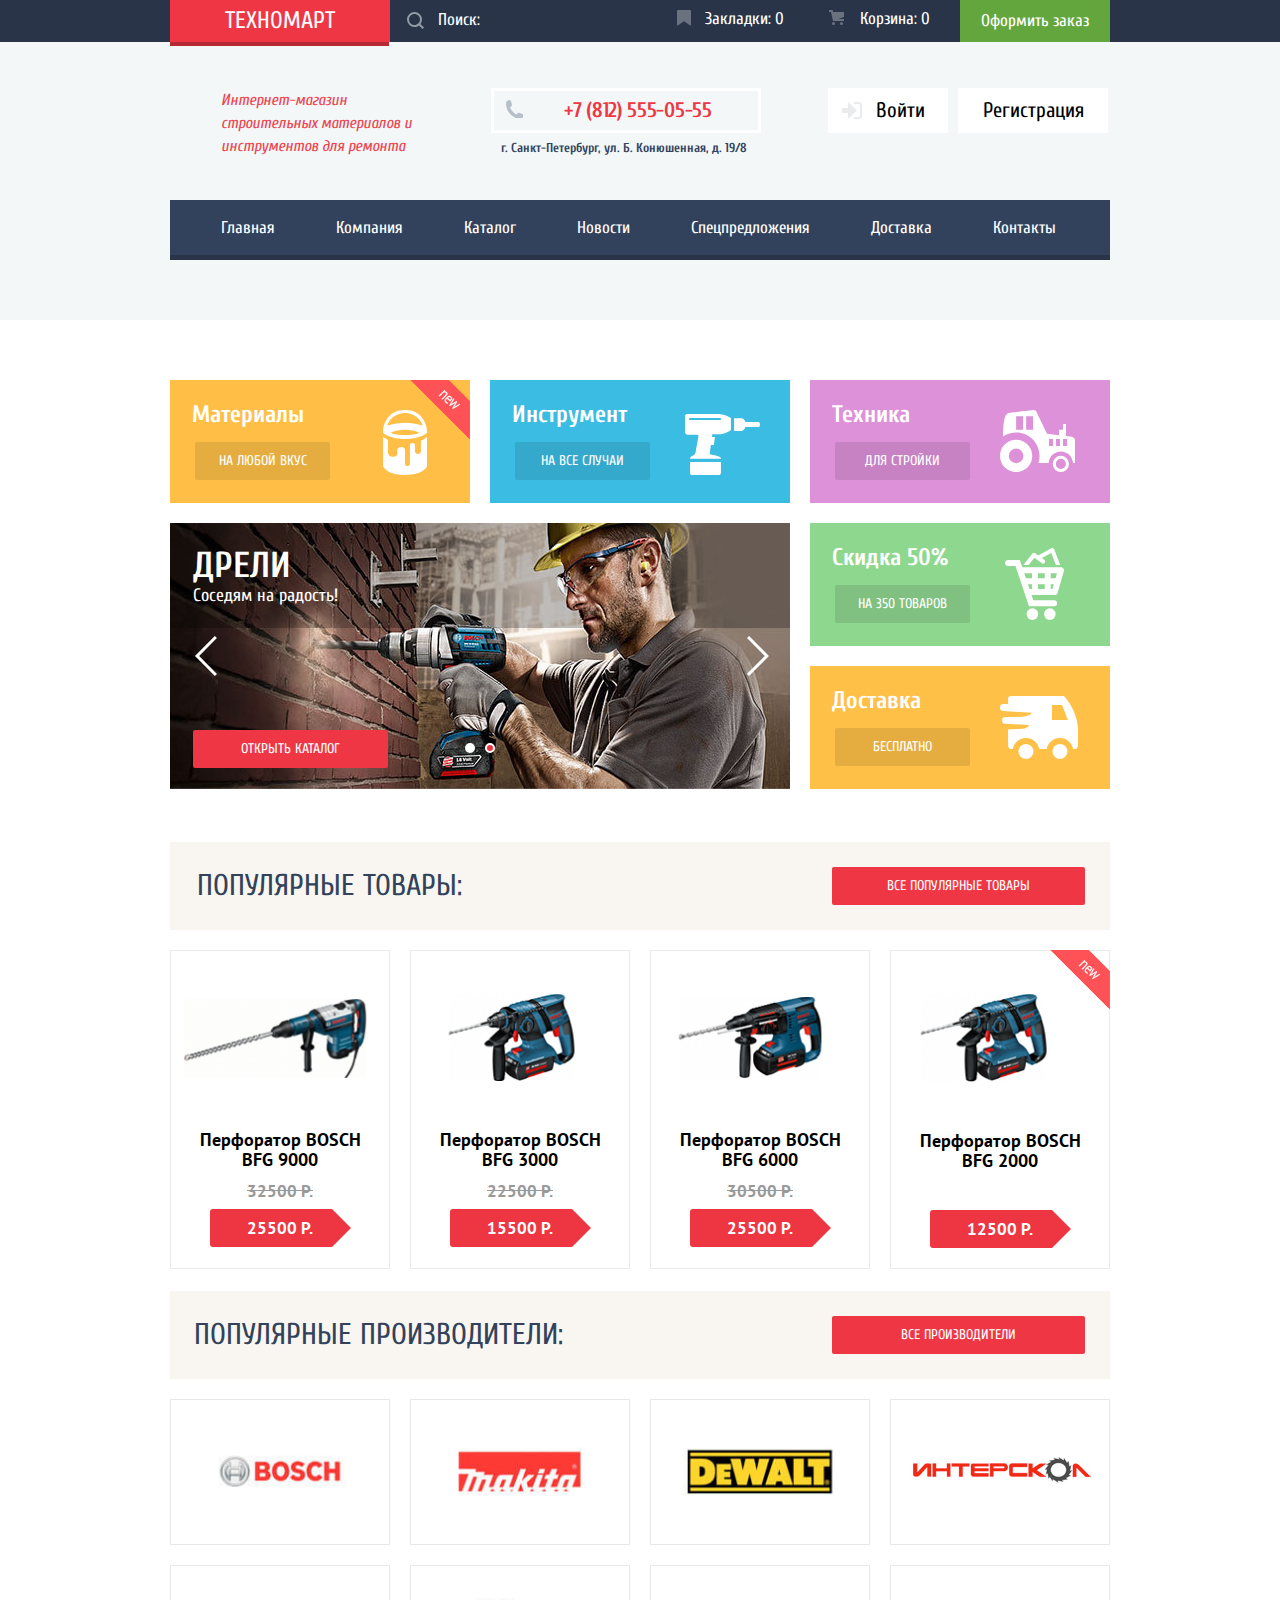
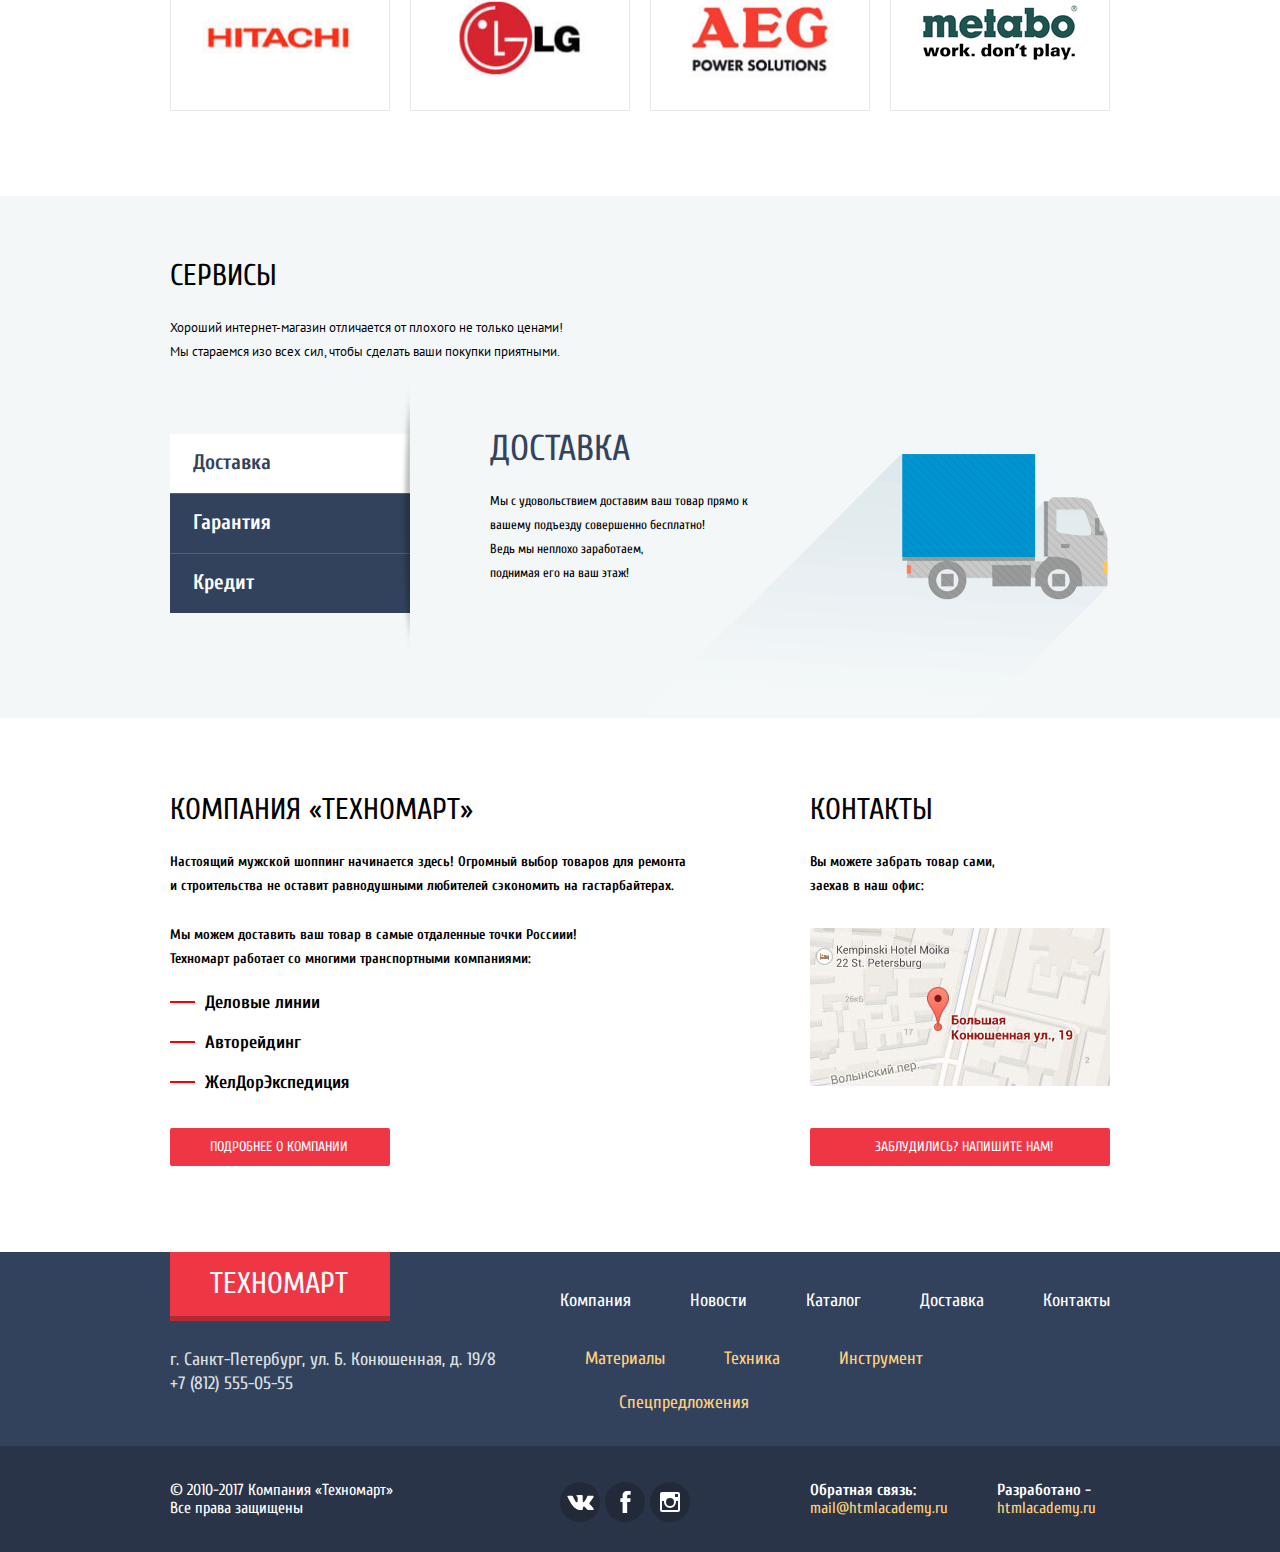
==== commit bb39ce66: "Финал 12" ====
--- a/index.html
+++ b/index.html
@@ -25,8 +25,8 @@
 
 					</form>
 					
-					<button class="bookmarks">Закладки: 0</button>
-					<button class="basket">Корзина: 0</button>
+					<a href="#" class="bookmarks">Закладки: 0</a>
+					<a href="#" class="basket">Корзина: 0</a>
 			  		<a href="#" class="order">Оформить заказ</a>
 			  	</section>
 
--- a/css/style.css
+++ b/css/style.css
@@ -102,7 +102,7 @@
 	background-color: #BA2632;
 }
 
-.order-navigation button{
+.order-navigation a{
 	font-size: 17px;
   	line-height: 18px;
   	background-color: #293448;
@@ -2056,7 +2056,6 @@
 
 .order-navigation .basket-catalog{
 	background-color: #EF3644;
-	padding: 0;
 	padding-left: 50px;
 	padding-right: 25px;
 }
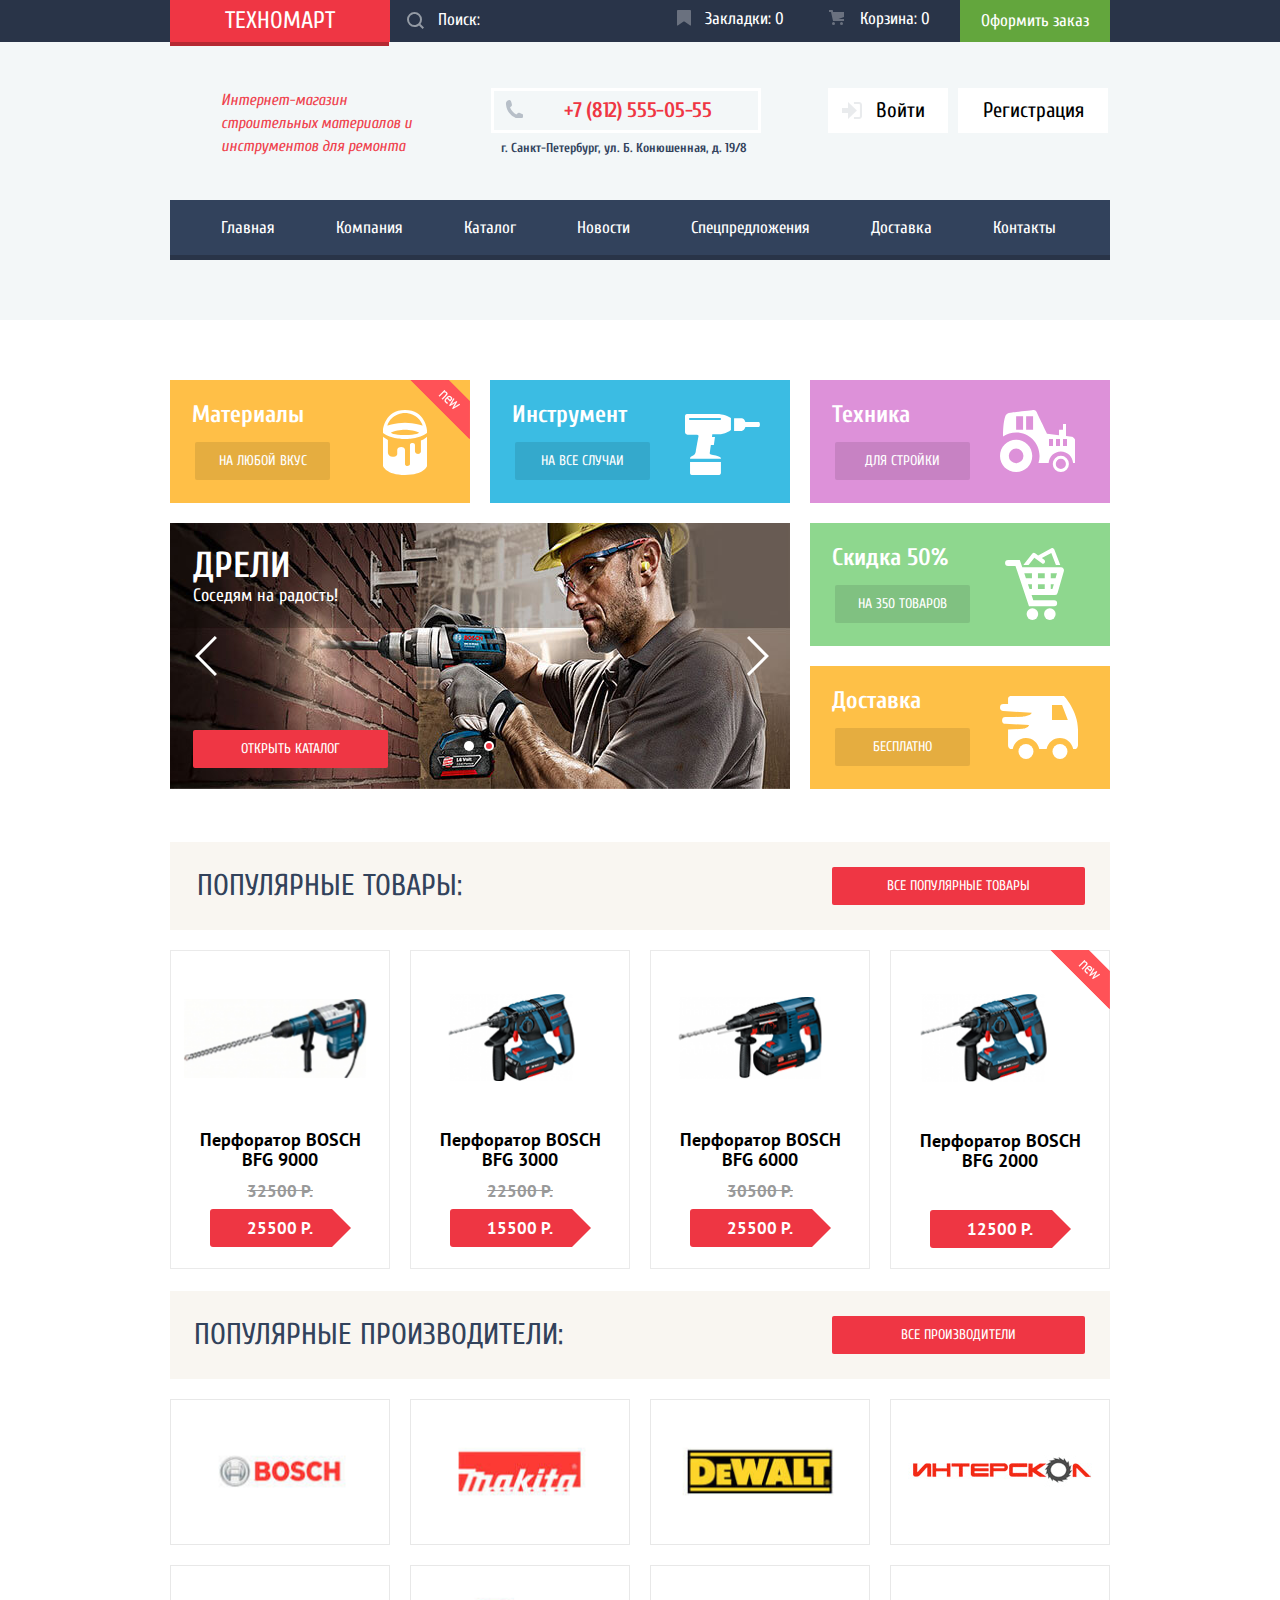
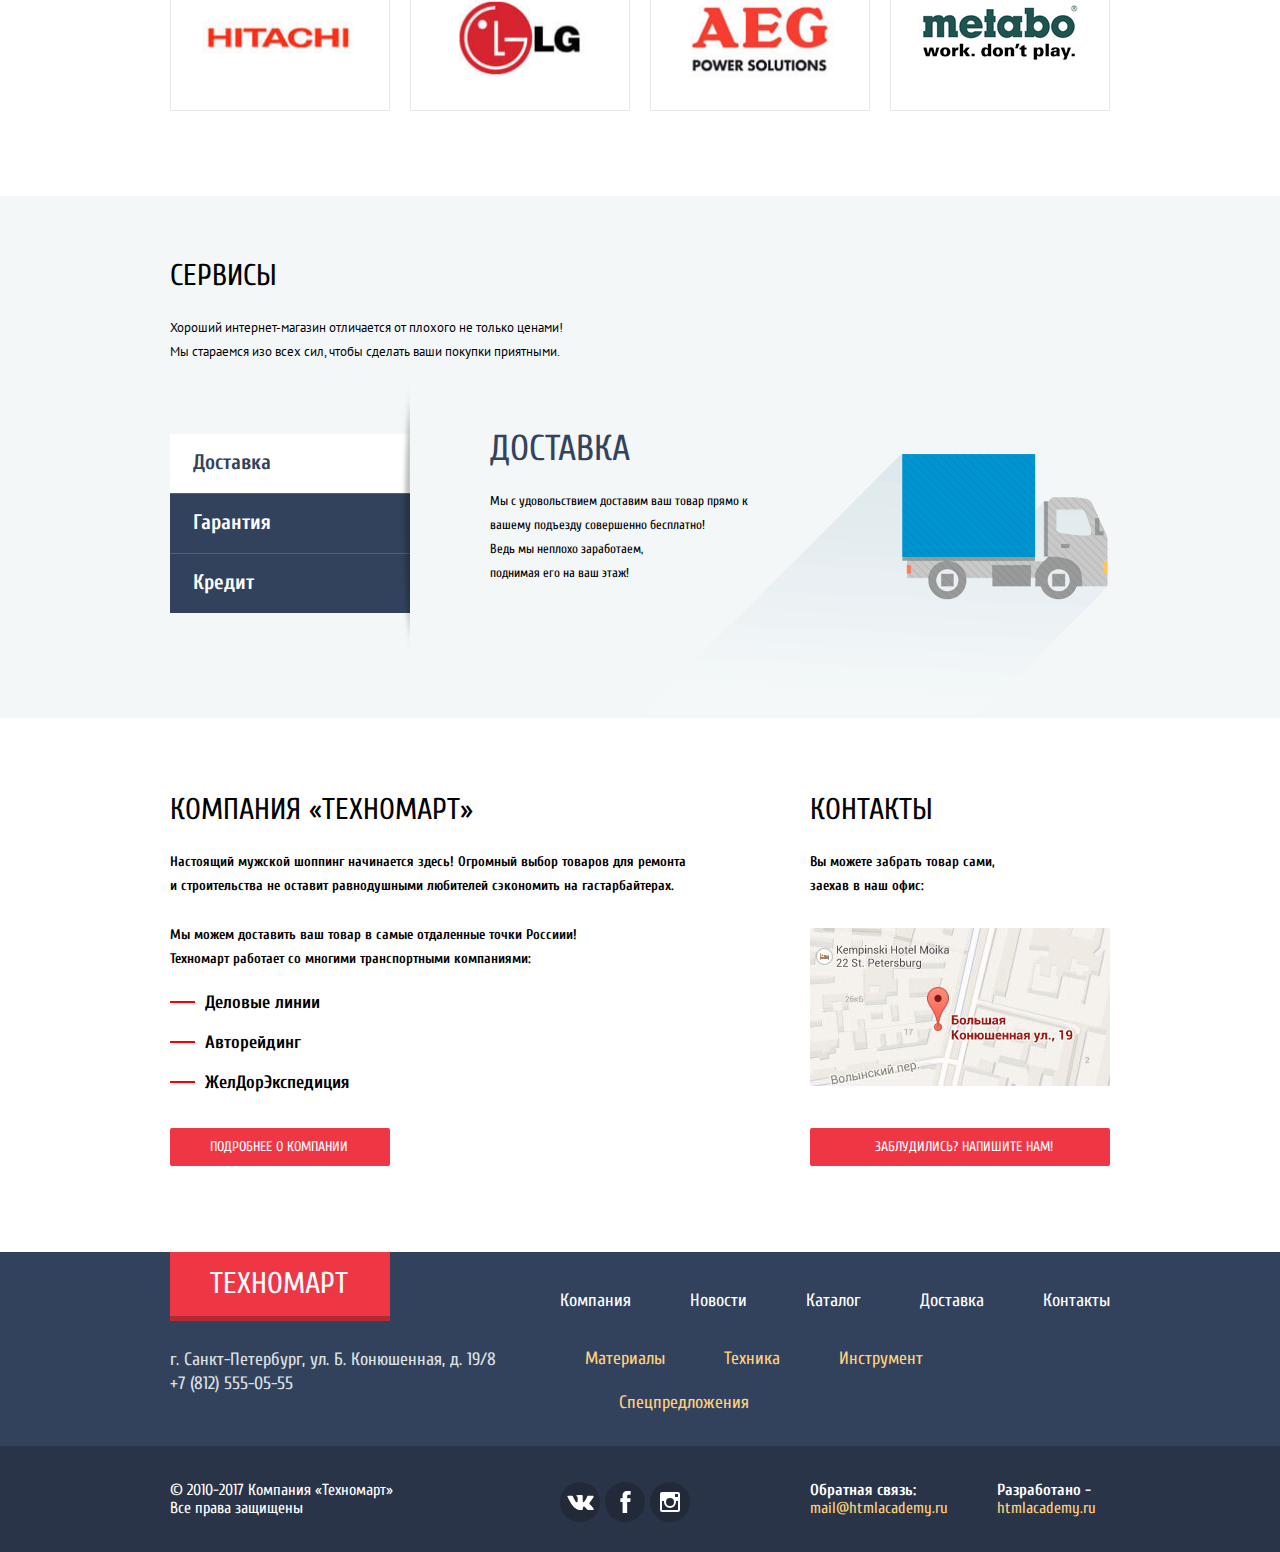
==== commit 4edffac2: "Финал 18" ====
--- a/index.html
+++ b/index.html
@@ -99,14 +99,22 @@
 					
 					<section class="slider">
 
-						<button class="slider-button-left"></button>
-						<button class="slider-button-right"></button>
-						<button class="slider-circle-left"></button>
-						<button class="slider-circle-right"></button>
+						<button type="button" class="slider-button-left"></button>
+						<button type="button" class="slider-button-right"></button>
+						<ul class="slider-controls">
+							<li>
+								<input class="visually-hidden slider-circle" type="radio" name="slider-group" id="slide-first">
+								<label for="slide-first"></label>
+							</li>
+							<li>
+								<input class="visually-hidden slider-circle" type="radio" name="slider-group" id="slide-second" checked>
+								<label for="slide-second"></label>
+							</li>
+						</ul>
 
 						<a href="catalog.html" class="button">Открыть каталог</a>
 
-						<div class="">
+						<div class="slide-first">
 							<img src="img/slider1.jpg" alt="Экземпляр дрели" width="620" height="265">
 							<div class="slider-item">
 								<p>Дрели</p>
@@ -114,7 +122,7 @@
 							</div>
 						</div>
 
-						<div class="slider2">
+						<div class="slide-second">
 							<img src="img/slider2.jpg" alt="Экземпляр перфоратора" width="620" height="265">	
 							<div class="slider-item">
 								<p>Перфораторы</p>
@@ -142,8 +150,8 @@
 						<div class="old-price">32500 Р.</div>
 						<div class="new-price">25500 Р.</div>
 						<div class="product-item">
-							<button type=button class="product-buy">Купить</button>
-							<button type=button class="product-bookmarks">В закладки</button>
+							<button type="button" class="product-buy">Купить</button>
+							<button type="button" class="product-bookmarks">В закладки</button>
 						</div>
 					</div>
 					<div class="product">
@@ -152,8 +160,8 @@
 						<div class="old-price">22500 Р.</div>
 						<div class="new-price">15500 Р.</div>
 						<div class="product-item">
-							<button type=button class="product-buy">Купить</button>
-							<button type=button class="product-bookmarks">В закладки</button>
+							<button type="button" class="product-buy">Купить</button>
+							<button type="button" class="product-bookmarks">В закладки</button>
 						</div>
 					</div>
 					<div class="product">
@@ -162,8 +170,8 @@
 						<div class="old-price">30500 Р.</div>
 						<div class="new-price">25500 Р.</div>
 						<div class="product-item">
-							<button type=button class="product-buy">Купить</button>
-							<button type=button class="product-bookmarks">В закладки</button>
+							<button type="button" class="product-buy">Купить</button>
+							<button type="button" class="product-bookmarks">В закладки</button>
 						</div>
 					</div>
 					<div class="product new">
@@ -172,8 +180,8 @@
 						<div class="old-price hidden">32500 Р.</div>
 						<div class="new-price">12500 Р.</div>
 						<div class="product-item">
-							<button type=button class="product-buy">Купить</button>
-							<button type=button class="product-bookmarks">В закладки</button>
+							<button type="button" class="product-buy">Купить</button>
+							<button type="button" class="product-bookmarks">В закладки</button>
 						</div>
 					</div>
 
--- a/css/style.css
+++ b/css/style.css
@@ -369,12 +369,8 @@
 /*----------------------------------------main-navigation----------------------------------------*/
 
 .site-navigation{
-	/*position: absolute;
-	top: 200px;
-	min-width: 940px;*/
 	background-color: #32425C;
 	margin: 0;
-	/*margin-bottom: 60px;*/
 	padding: 0;
 	display: -webkit-box;
 	display: -ms-flexbox;
@@ -688,31 +684,49 @@
 	cursor: pointer;
 }
 
-.slider-circle-left{
-	position: absolute;
-	top: 220px;
-	left: 295px;
-	border-radius: 50%;
-	width: 10px;
+.slider-controls{
+	position: absolute;
+	display: -webkit-box;
+		display: -ms-flexbox;
+		display: flex;
+	top: 204px;
+	left: 293px;
+	list-style: none;
+	padding: 0;
+}
+
+.slider-controls li{
+	margin-right: 20px;
+}
+
+.slider-controls label{
+	position: relative;
+	display: block;
+}
+
+
+.slider-circle + label::before {
+  	content: "";
+  	position: absolute;
+  	top: 0;
+  	left: 1px;
+  	width: 10px;
 	height: 10px;
-	padding: 0;
-	border: none;
-	background-color: #fff;
-}
-
-.slider-circle-right{
-	position: absolute;
-	position: absolute;
-	top: 220px;
-	left: 315px;
-	box-sizing: border-box;
-	border-radius: 50%;
-	padding: 0;
-	width: 10px;
-	height: 10px;
-	border: none;
-	background-color: #EE3543;
-	border: 2px solid #fff;
+  	background-color: #fff;
+  	border-radius: 50%;
+  	cursor: pointer;
+}
+
+.slider-circle:checked + label::after{
+ 	content: "";
+  	position: absolute;
+  	top: 2px;
+  	left: 3px;
+  	width: 6px;
+	height: 6px;
+  	background-color: #EE3543;
+  	border-radius: 50%;
+  	cursor: pointer;
 }
 
 .slider p{
@@ -750,7 +764,11 @@
 	padding: 10px 48px;
 }
 
-.slider2{
+.slide-first{
+
+}
+
+.slide-second{
 	display: none;
 }
 
@@ -919,6 +937,7 @@
     margin-bottom: 7px;
     padding: 7px 0;
 	font-size: 14px;
+	font-family: "Cuprum", Arial, sans-serif; 
 	line-height: 18px;
 	border-radius: 2px;
 	text-transform: uppercase;
@@ -1766,7 +1785,7 @@
 }
 
 .filter-item{
-	font-size: 18px;
+	font-size: 17px;
 	line-height: 30px;
 	font-weight: bold;
 }
@@ -2090,11 +2109,13 @@
 	color: #000000;
 }
 
-.address .address-right-user:hover:before{
+.address .address-right-user:hover:before,
+.address .address-right-user:focus:before{
 	opacity: 1;
 }
 
-.address .address-right-close:hover:after{
+.address .address-right-close:hover:after,
+.address .address-right-close:focus:after{
 	opacity: 1;
 }
 
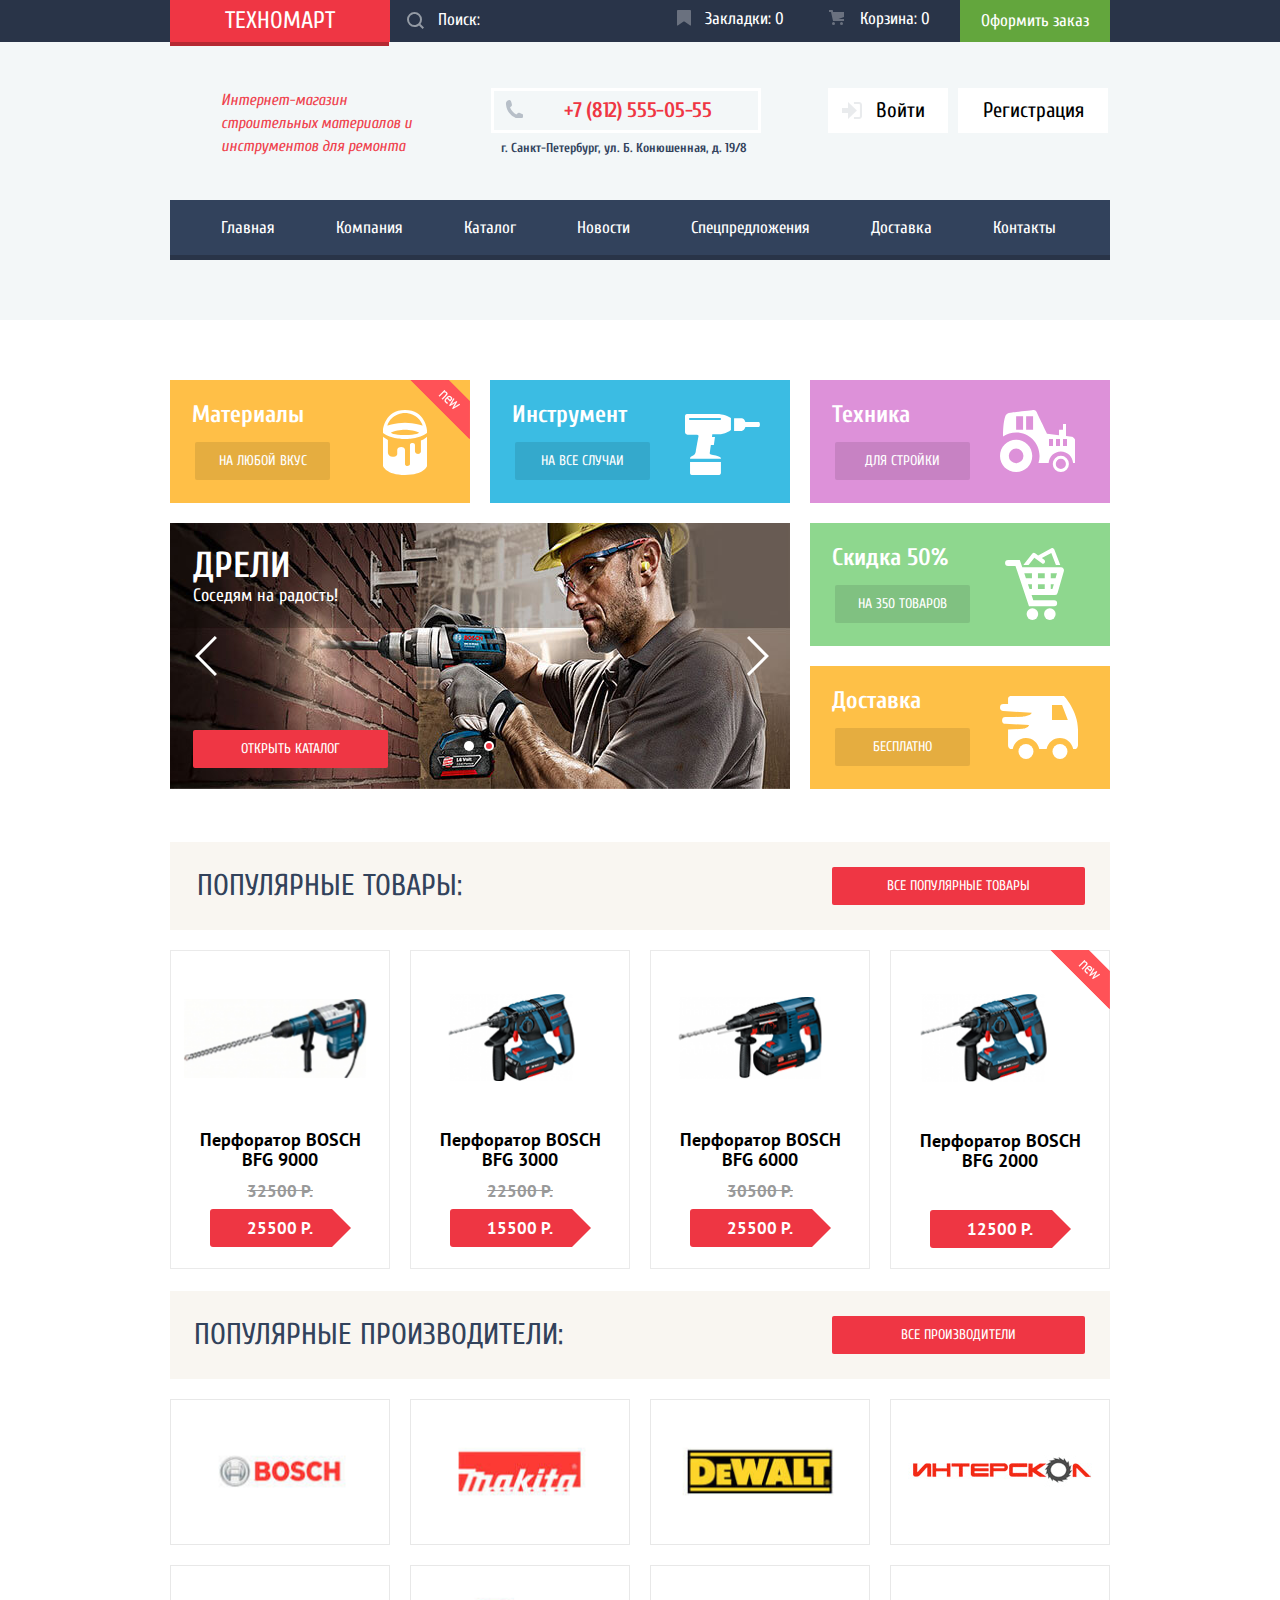
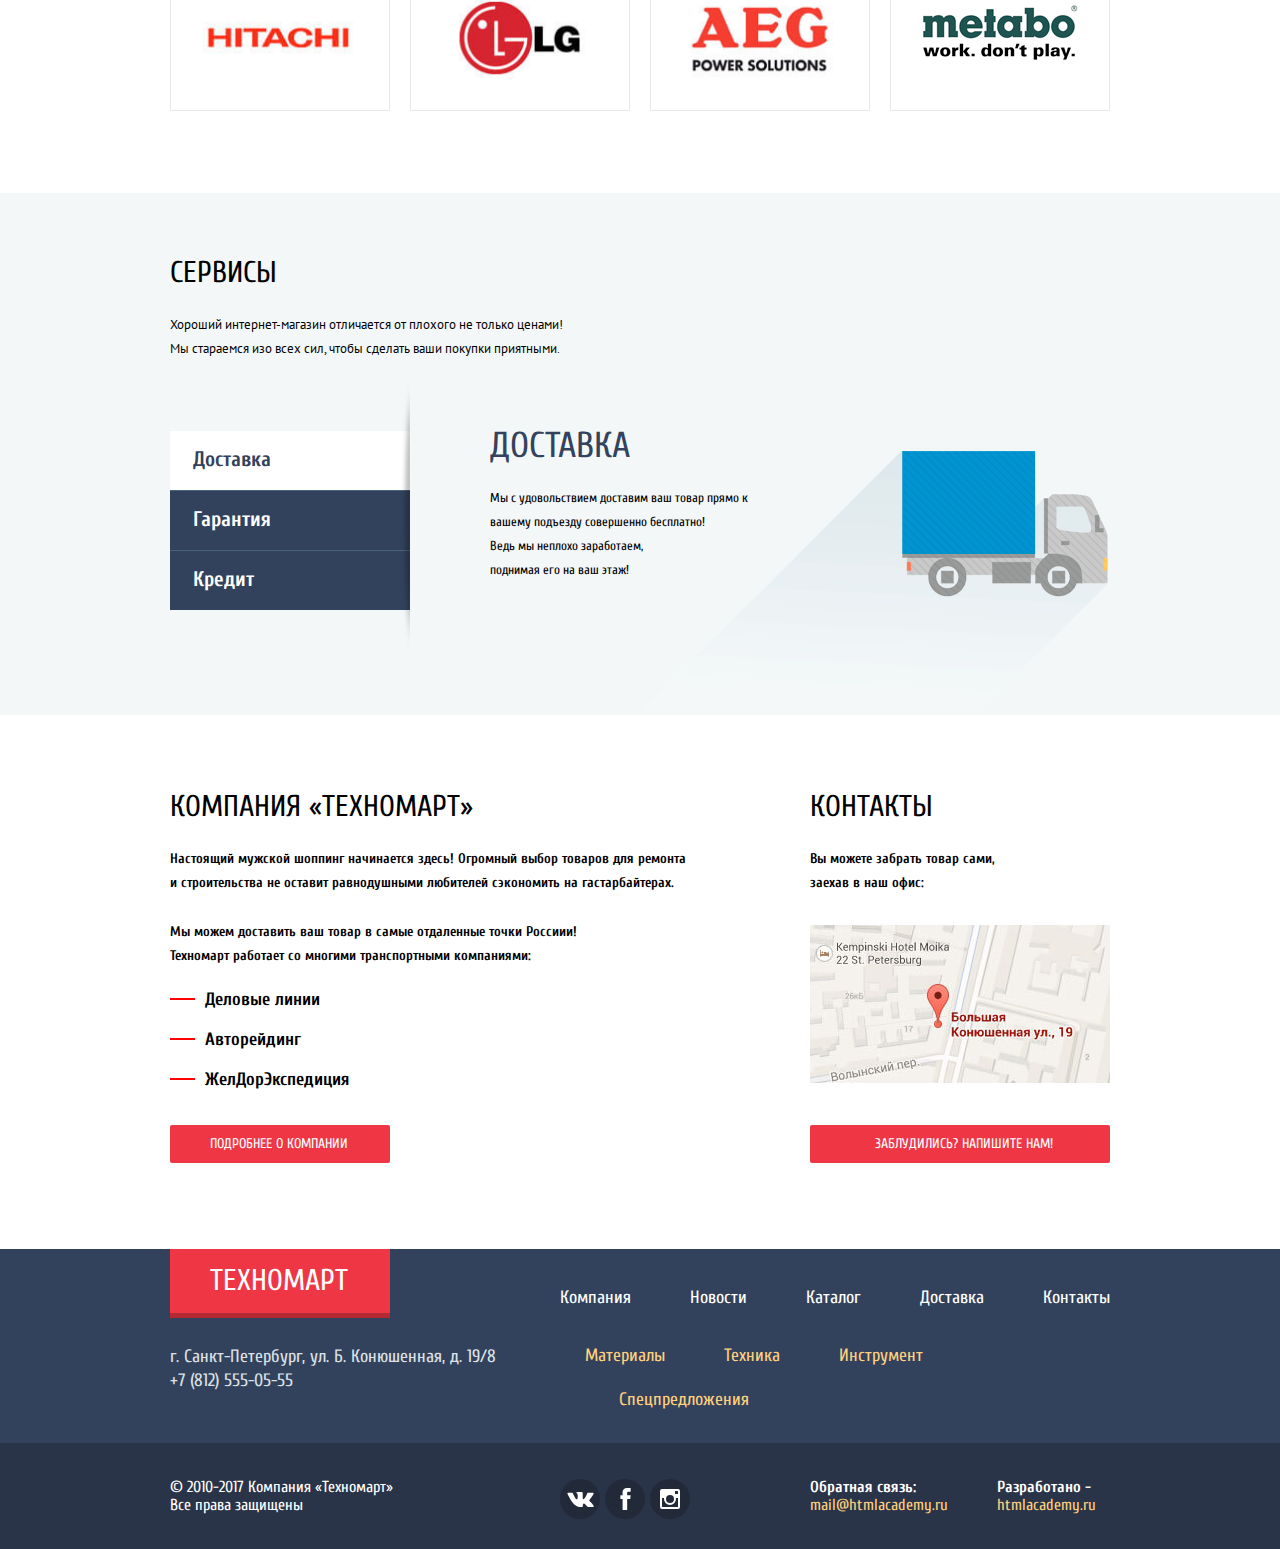
==== commit 8ba54513: "Финал 21" ====
--- a/index.html
+++ b/index.html
@@ -4,7 +4,7 @@
 	<meta charset="UTF-8">
 	<title>Technomart</title>
 	<link href="css/minnormalize.css" rel="stylesheet">
-	<link href="css/style.css" rel="stylesheet" >
+	<link href="css/minstyle.css" rel="stylesheet" >
 </head>
 <body>
 
@@ -265,7 +265,7 @@
 						<ul class="about-us-list">
 							<li class="about-us-text3">Деловые линии</li>
 							<li class="about-us-text3">Авторейдинг</li>
-							<li class="about-us-text3 bottom-text">ЖелДорЭкспедиция</li>
+							<li class="about-us-text3">ЖелДорЭкспедиция</li>
 						</ul>
 
 						<a href="#" class="button">Подробнее о компании</a>
--- a/css/minstyle.css
+++ b/css/minstyle.css
@@ -0,0 +1 @@
+@import "https://fonts.googleapis.com/css?family=Cuprum:400,400i,700|PT+Sans:400,700&subset=cyrillic";body{margin:0;padding:0;font-family:"Cuprum",Arial,sans-serif;font-size:14px;line-height:18px;font-weight:400;-webkit-box-sizing:border-box;box-sizing:border-box}a{text-decoration:none}img{max-width:100%;height:auto}.visually-hidden:not(:focus):not(:active),input[type="checkbox"].visually-hidden,input[type="radio"].visually-hidden{position:absolute;width:1px;height:1px;margin:-1px;border:0;padding:0;white-space:nowrap;-webkit-clip-path:inset(100%);clip-path:inset(100%);clip:rect(0 0 0 0);overflow:hidden}main{display:block}.main-header{margin-bottom:60px}.main-header-wrapper{background-color:#293448}.container{width:940px;margin:0 auto;padding:0 10px}.order-navigation{display:-webkit-box;display:-ms-flexbox;display:flex;background-color:#293448;color:#fff;margin:0}.order-navigation a{display:block}.order-navigation .logo{position:relative;font-size:24px;line-height:24px;color:#fff;background-color:#EF3644;padding:9px 55px;cursor:pointer;text-transform:uppercase}.order-navigation .logo::before{content:"";position:absolute;width:219px;height:4px;bottom:-4px;left:0;background-color:#B52932}.order-navigation .logo:hover,.order-navigation .logo:focus{background-color:#C92C37}.order-navigation .logo:active{background-color:#BA2632}.order-navigation a{font-size:17px;line-height:18px;background-color:#293448;color:#fff;border:none;cursor:pointer}.order-navigation .basket{position:relative;padding:10px 0;padding-left:50px;padding-right:30px;display:block}.order-navigation .bookmarks{position:relative;padding:10px 0;padding-left:45px;padding-right:26px;display:block}.order-navigation .bookmarks::before{content:"";position:absolute;width:18px;height:18px;left:17px;background-image:url(../img/icon-bookmark.svg);background-repeat:no-repeat;background-position:0 0;opacity:.3}.order-navigation .basket::before{content:"";position:absolute;width:18px;height:18px;left:19px;background-image:url(../img/icon-cart.svg);background-repeat:no-repeat;background-position:0 0;opacity:.3}.order-navigation .bookmarks:hover::before,.order-navigation .basket:hover::before,.order-navigation .bookmarks:focus::before,.order-navigation .basket:focus::before{opacity:1}.order-navigation .bookmarks:active::before,.order-navigation .basket:active::before{opacity:.5}.order-navigation button:active{background-color:#161C28;color:#B7BBBE}.order-navigation-item{display:-webkit-box;display:-ms-flexbox;display:flex}.order-navigation-item2{display:-webkit-box;display:-ms-flexbox;display:flex}.order-navigation .order{font-size:17px;line-height:18px;background-color:#63A63D;color:#fff;padding:12px 21px}.order-navigation .order:hover,.order-navigation .order:focus{background-color:#5FBA2E}.order-navigation .order:active{background-color:#518533;color:#B7BBBE}.search-form input[type=search]{-webkit-box-sizing:border-box;box-sizing:border-box;font-size:17px;line-height:18px;width:270px;background-color:#293449;background-image:url(../img/icon-search-gray.svg);background-repeat:no-repeat;background-position:17px 12px;border:none;-webkit-transition:background .15s;-o-transition:background .15s;transition:background .15s;padding:11px 10px 12px 48px}.search-form input[type="search"]::-webkit-input-placeholder{color:#fff}.search-form input[type="search"]:-ms-input-placeholder{color:#fff}.search-form input[type="search"]::-ms-input-placeholder{color:#fff}.search-form input[type="search"]::placeholder{color:#fff}.search-form input[type=search]:hover{background-color:#212a3a;background-image:url(../img/icon-search-white.svg)}.search-form input[type=search]:active{background-image:url(../img/icon-search-gray.svg)}.search-form input[type=search]:focus{color:#000;background-color:#fff;background-image:url(../img/icon-search-red.svg)}.address{display:-webkit-box;display:-ms-flexbox;display:flex;min-height:158px;background-color:#F3F7F8}.address-wrapper{background-color:#F3F7F8;padding-bottom:60px}.address-item{width:270px;margin-right:67px}.address h1{margin-top:47px;margin-left:51px;margin-right:60px;width:210px;font-size:16px;line-height:23px;color:#EF434E;font-style:italic;font-weight:400}.address p:not(.address-text){margin:0;margin-top:46px;margin-bottom:3px;position:relative;color:#EF3643;font-weight:700;font-size:21px;line-height:21px;letter-spacing:-.3px;border:3px solid #FFF;padding:9px 0;padding-left:70px;padding-right:40px}.address p:not(.address-text)::before{content:"";position:absolute;width:18px;height:18px;left:11px;background-image:url(../img/icon-phone.svg);background-repeat:no-repeat;background-position:0 0}.address-item span{font-size:13px;line-height:24px;font-weight:700;color:#32425C;padding-left:10px}.address button{height:45px;font-size:21px;line-height:21px;margin-top:46px;background-color:#fff;border:none;list-style:none;cursor:pointer}.enter{position:relative;margin-right:10px;padding-left:48px;padding-right:23px}.enter::before{content:"";position:absolute;width:20px;height:18px;top:14px;left:14px;background-image:url(../img/icon-login.svg);background-repeat:no-repeat;background-position:0 0;opacity:.1}.enter:hover::before,.enter:focus::before{opacity:1}.enter:active::before{opacity:.1}.registration{width:150px}.address button:hover,.address button:focus{color:#ED3744}.address button:active{color:#CACACA}.site-navigation{background-color:#32425C;margin:0;padding:0;display:-webkit-box;display:-ms-flexbox;display:flex;flex-wrap:wrap;-ms-flex-wrap:wrap;flex-wrap:wrap;border-bottom:5px solid #293448}.main-navigation a{display:block;font-size:17px;margin:0;line-height:17px;padding:19px 0;padding-left:29px;padding-right:32px;color:#fff;cursor:pointer}.main-navigation li{list-style:none}.main-navigation li:first-child{padding-left:22px}.main-navigation a:hover,.main-navigation a:focus{background-color:#293448}.main-navigation a:active{color:#A8ACAD}.description{color:#fff;margin-bottom:53px}.description-items{display:-webkit-box;display:-ms-flexbox;display:flex;margin-top:59px}.description-items-slider{display:-webkit-box;display:-ms-flexbox;display:flex;-webkit-box-orient:horizontal;-webkit-box-direction:reverse;-ms-flex-direction:row-reverse;flex-direction:row-reverse}.description-right{display:-webkit-box;display:-ms-flexbox;display:flex;-webkit-box-orient:vertical;-webkit-box-direction:normal;-ms-flex-direction:column;flex-direction:column}.description h3{width:170px;font-size:24px;line-height:30px}.description a{color:#fff;font-size:14px;line-height:18px;text-transform:uppercase}.description-item1{position:relative;background-color:#FFBF47;width:300px;margin-right:20px;margin-bottom:20px}.description-item1::after{content:"";position:absolute;width:60px;height:60px;background-image:url(../img/new-flag.png);background-repeat:no-repeat;background-position:0 0;top:0;right:0}.description-item1 h3,.description-item2 h3,.description-item3 h3,.description-item4 h3,.description-item5 h3{position:relative;padding-left:22px;margin-top:20px;margin-bottom:12px}.description-item1 h3::after{content:"";position:absolute;width:50px;height:70px;background-image:url(../img/icon-1.svg);background-repeat:no-repeat;background-position:0 0;top:10px;left:213px}.description-item2 h3::after{content:"";position:absolute;width:75px;height:70px;background-image:url(../img/icon-2.svg);background-repeat:no-repeat;background-position:0 0;top:14px;left:195px}.description-item3 h3::after{content:"";position:absolute;width:75px;height:70px;background-image:url(../img/icon-3.svg);background-repeat:no-repeat;background-position:0 0;top:10px;left:190px}.description-item4 h3::after{content:"";position:absolute;width:75px;height:75px;background-image:url(../img/icon-4.svg);background-repeat:no-repeat;background-position:0 0;top:5px;left:195px}.description-item5 h3::after{content:"";position:absolute;width:80px;height:75px;background-image:url(../img/icon-5.svg);background-repeat:no-repeat;background-position:0 0;top:10px;left:190px}.description-item1 a{display:block;border-radius:2px;padding:10px 0;width:135px;text-align:center;margin-left:25px;background-color:#E5AD40}.description-item1 a:hover,.description-item1 a:focus{background-color:#A47D29}.description-item2{background-color:#3BBCE3;width:300px;margin-right:20px;margin-bottom:20px;min-height:123px}.description-item2 a{display:block;width:135px;border-radius:2px;padding:10px 0;margin-left:25px;text-align:center;background-color:#34A9CC}.description-item2 a:hover,.description-item2 a:focus{background-color:#427598}.description-item3{background-color:#DD91D9;width:300px;margin-bottom:20px;min-height:123px}.description-item3 a{display:block;width:135px;border-radius:2px;padding:10px 0;text-align:center;margin-left:25px;background-color:#C782C3}.description-item3 a:hover,.description-item3 a:focus{background-color:#8C4F8F}.description-item4{background-color:#8ED78E;width:300px;min-height:123px;margin-bottom:20px}.description-item4 a{display:block;width:135px;border-radius:2px;padding:10px 0;text-align:center;margin-left:25px;background-color:#80C181}.description-item4 a:hover,.description-item4 a:focus{background-color:#5C9255}.description-item5{background-color:#FEC047;width:300px;min-height:123px}.description-item5 a{display:block;width:135px;border-radius:2px;padding:10px 0;text-align:center;margin-left:25px;background-color:#E5AD40}.description-item5 a:hover,.description-item5 a:focus{background-color:#A47D29}.slider{position:relative;width:620px;height:265px;background-color:#170D0C;margin-right:20px}.slider-button-left{position:absolute;top:113px;left:25px;height:42px;width:24px;background-color:transparent;background-image:url(../img/icon-left.svg);background-repeat:no-repeat;border:none;cursor:pointer}.slider-button-right{position:absolute;top:113px;left:577px;height:42px;width:24px;background-color:transparent;background-image:url(../img/icon-right.svg);background-repeat:no-repeat;border:none;cursor:pointer}.slider-controls{position:absolute;display:-webkit-box;display:-ms-flexbox;display:flex;top:204px;left:293px;list-style:none;padding:0}.slider-controls li{margin-right:20px}.slider-controls label{position:relative;display:block}.slider-circle + label::before{content:"";position:absolute;top:0;left:1px;width:10px;height:10px;background-color:#fff;border-radius:50%;cursor:pointer}.slider-circle:checked + label::after{content:"";position:absolute;top:2px;left:3px;width:6px;height:6px;background-color:#EE3543;border-radius:50%;cursor:pointer}.slider p{text-transform:uppercase;font-weight:700;font-size:36px;line-height:36px;margin:0}.slider span{font-size:18px;line-height:24px}.button{font-size:14px;line-height:18px;color:#fff;background-color:#EF3644;text-transform:uppercase}.slider-item{position:absolute;top:25px;left:23px}.slider a{position:absolute;top:207px;left:23px;border-radius:2px;padding:10px 48px}.slide-second{display:none}.button:hover,.button:focus{background-color:#C92C37}.button:active{background-color:#BA2632}.popular-products-item{display:-webkit-box;display:-ms-flexbox;display:flex;-webkit-box-pack:justify;-ms-flex-pack:justify;justify-content:space-between;-webkit-box-align:center;-ms-flex-align:center;align-items:center;background-color:#F9F6F1;color:#32425B;text-transform:uppercase;margin-bottom:20px;padding:25px 25px 25px 27px}.popular-producers-item{display:-webkit-box;display:-ms-flexbox;display:flex;-webkit-box-pack:justify;-ms-flex-pack:justify;justify-content:space-between;-webkit-box-align:center;-ms-flex-align:center;align-items:center;background-color:#F9F6F1;color:#32425B;text-transform:uppercase;margin-bottom:20px;padding:25px 25px 25px 24px}.popular-products-item h2,.popular-producers-item h2{font-size:30px;font-weight:400;line-height:30px;margin:0}.popular-products-item a,.popular-producers-item a{text-align:center;width:253px;padding:10px 0;border-radius:2px}.products-wrapper a{width:218px;margin-right:20px}.products-wrapper a:nth-child(4n){margin-right:0}.products-wrapper{display:-webkit-box;display:-ms-flexbox;display:flex;-ms-flex-wrap:wrap;flex-wrap:wrap;-webkit-box-pack:start;-ms-flex-pack:start;justify-content:flex-start}.products-wrapper2{margin-bottom:62px}.products-wrapper2 a{height:144px}.products-wrapper a{margin-bottom:20px;border:1px solid #E8E8E8}.products-wrapper a:hover,.products-wrapper a:focus{-webkit-box-shadow:0 0 15px grey;box-shadow:0 0 15px grey}.products-wrapper a:active{opacity:.3}.product{position:relative;display:inline-block;-webkit-box-sizing:border-box;box-sizing:border-box;width:220px;vertical-align:top;min-height:316px;border:1px solid #EAEAEA;font-family:"PT Sans",Arial,sans-serif;font-weight:700;text-align:center;margin-right:20px;margin-bottom:22px}.product:nth-child(4n){margin-right:0}.product img{margin:0 auto;margin-bottom:40px;padding-top:43px;max-width:100%}.product:hover,.product:focus{-webkit-box-shadow:0 0 15px grey;box-shadow:0 0 15px grey}.product-text{font-size:18px;line-height:20px;padding:0 25px;margin-top:5px;margin-bottom:0}.product-item{position:absolute;top:0;left:0;width:218px;height:88px;padding:40px 0;background-color:rgba(255,255,255,1);z-index:10}.product-buy,.product-bookmarks{display:block;width:129px;margin:0 auto;margin-bottom:7px;padding:7px 0;font-size:14px;font-family:"Cuprum",Arial,sans-serif;line-height:18px;border-radius:2px;text-transform:uppercase;cursor:pointer}.product-buy{position:relative;background-color:#63A63D;border:3px solid #63A63D;border-bottom-color:#367315;color:#fff}.product-buy::before{content:"";position:absolute;width:17px;height:17px;left:7px;background-image:url(../img/icon-cart.svg);background-repeat:no-repeat;background-position:0 0;opacity:.3}.product-buy:hover,.product-buy:focus{border:3px solid #5FBA2E;background-color:#5FBA2E;border-bottom-color:#367315}.product-buy:hover::before,.product-buy:focus::before{opacity:1}.product-buy:active{background-color:#367315;border:3px solid #367315;border-bottom-color:#367315}.product-bookmarks{color:#31425C;background-color:#fff;border:3px solid #63A63D}.product-bookmarks:hover,.product-bookmarks:focus{border-color:#32425C}.product-bookmarks:active{border-color:#C1C5CE;color:#D2D2D4}.product-item{display:none}.product:hover .product-item,.product:focus .product-item{display:block}.new-price{position:relative;font-size:17px;line-height:18px;color:#fff;background:#ee3643;width:80px;margin:9px auto;margin-bottom:20px;padding:10px 30px;border-radius:3px}.hidden{visibility:hidden}.new-price:after{content:"";position:absolute;top:0;right:-20px;width:0;height:0;border:19px solid #fff;border-left-color:#ee3643}.old-price{font-size:17px;line-height:18px;margin-top:12px;margin-bottom:9px;color:#999;text-decoration:line-through}.popular-products .new::after,.catalog .new::after{content:"";position:absolute;width:60px;height:60px;background-image:url(../img/new-flag.png);background-repeat:no-repeat;background-position:0 0;top:-1px;right:-1px;z-index:11}.service{background-color:#F3F7F8;min-height:522px}.service h3{margin:0;padding-top:65px;padding-bottom:12px;font-weight:400;font-size:30px;line-height:30px;text-transform:uppercase}.service .service-text{font-family:"PT Sans",Arial,sans-serif;font-size:13px}.service-list{position:relative;padding:0;margin-bottom:100px}.service-list-item-none{display:none}.service-list li{display:-webkit-box;display:-ms-flexbox;display:flex}.service-list img{position:absolute;left:470px;top:20px}.service-list .service-list-img2{position:absolute;left:470px;top:0}.service-list .service-list-img3{position:absolute;left:470px;top:0}.service h4{font-size:36px;line-height:40px;font-weight:400;color:#33435D;margin:0;margin-bottom:20px;text-transform:uppercase}.service p{font-size:13px;line-height:24px;margin-bottom:70px}.tabs{padding:0;margin:0 auto;position:relative;box-sizing:border-box}.content{display:none;position:absolute;top:0;left:240px;margin-left:80px}.content h4{font-size:36px;line-height:40px;font-weight:400;font-family:"Cuprum",Arial,sans-serif;color:#33435D;margin:0;margin-top:-5px;margin-bottom:20px;text-transform:uppercase}.content p{font-size:13px;line-height:24px;font-family:"Cuprum",Arial,sans-serif}.tabs input{display:none}.tabs label{display:block;width:240px;padding:19px 23px;font-weight:700;color:#fff;box-sizing:border-box;background-color:#32425C;cursor:pointer;border-bottom:1px solid #4D637A}.tabs label:hover{background-color:#293448}.tabs .tab3:after{content:"";position:absolute;top:-55px;left:230px;width:10px;height:280px;background-image:url(../img/vertical-line.png);background-repeat:no-repeat;background-position:0 0}.tabs .tab3{border-bottom:none}.tabs-text{font-family:"Cuprum",Arial,sans-serif;font-size:21px}.tabs input:checked + label{color:#32425C;background-color:#fff}#tab1:checked ~ #content1,#tab2:checked ~ #content2,#tab3:checked ~ #content3,#tab4:checked ~ #content4{display:block}.content{animation:scale .7s ease-in-out}@keyframes scale{0%{transform:scale(0.9);opacity:0}50%{transform:scale(1);opacity:.5}100%{transform:scale(1);opacity:1}}.content1{width:275px;z-index:5}.content1:after{content:"";position:absolute;top:20px;left:150px;width:470px;height:260px;background-image:url(../img/delivery.png);background-repeat:no-repeat;background-position:0 0;z-index:-1}.content2{width:367px;z-index:5}.content2:after{content:"";position:absolute;top:0;left:230px;width:470px;height:260px;background-image:url(../img/warranty.png);background-repeat:no-repeat;background-position:0 0;z-index:-1}.content3{width:280px;z-index:5}.content3:after{content:"";position:absolute;top:0;left:155px;width:470px;height:260px;background-image:url(../img/credit.png);background-repeat:no-repeat;background-position:0 0;z-index:-1}.service-button{font-size:16px;text-transform:uppercase;color:#fff;background-color:#EF3644;padding:9px 38px;border-radius:2px}.service-button:hover,.service-button:focus{background-color:#C92C37}.service-button:active{background-color:#BA2632}.about-contacts{display:-webkit-box;display:-ms-flexbox;display:flex;-webkit-box-pack:justify;-ms-flex-pack:justify;justify-content:space-between}.about-us{width:520px}.about-us h3,.contacts h3{font-size:30px;line-height:30px;font-weight:400;text-transform:uppercase;margin-top:77px;margin-bottom:25px}.about-us p{font-size:14px;line-height:24px;font-weight:700}.about-us-text1{font-size:14px;line-height:24px;margin:0;margin-bottom:25px}.about-us .about-us-item{margin-bottom:25px}.about-us-text2{font-size:14px;line-height:24px;margin:0;margin-bottom:22px}.about-us .about-us-text3{position:relative;font-size:18px;line-height:20px;margin:0;margin-bottom:20px;padding-left:35px}.about-us-text3::before{content:"";position:absolute;left:0;top:8px;width:25px;height:2px;background-color:red}.about-us-list{list-style:none;font-weight:700;padding:0;margin:0}.about-us .button{display:block;-webkit-box-sizing:border-box;box-sizing:border-box;width:220px;margin-top:35px;margin-bottom:86px;padding:10px 40px;border-radius:2px}.contacts{width:300px}.contacts img{margin-bottom:37px}.contacts p{width:190px;font-size:14px;line-height:24px;font-weight:700;margin:0;margin-bottom:30px}.contacts .button{display:block;padding:10px 0;padding-left:65px;margin-bottom:86px;border-radius:2px}.navigation-items{display:-webkit-box;display:-ms-flexbox;display:flex}.navigation{background-color:#32425C;color:#fff}.navigation-item-left{width:350px}.navigation .logo{display:block;width:220px;-webkit-box-sizing:border-box;box-sizing:border-box;font-size:30px;line-height:30px;padding:17px 40px;margin-bottom:27px;text-transform:uppercase;color:#fff;cursor:pointer;background-color:#EF3644;border-bottom:5px solid #B52932}.navigation .logo:hover,.navigation .logo:focus{background-color:#C92C37}.navigation .logo:active{background-color:#BA2632}.navigation .navigation-text{color:#DDE1E6;font-size:18px;line-height:24px;margin-bottom:50px}.navigation-item-right{width:590px}.navigation-list{padding:0}.navigation-list-top{display:-webkit-box;display:-ms-flexbox;display:flex;-ms-flex-wrap:wrap;flex-wrap:wrap}.navigation-list-bottom{display:-webkit-box;display:-ms-flexbox;display:flex;-ms-flex-wrap:wrap;flex-wrap:wrap}.navigation-list-bottom li{margin-top:20px;margin-left:59px}.navigation-list-bottom li:first-child{margin-left:25px}.navigation-list-top li,.navigation-list-bottom li{list-style:none}.navigation-list-top{margin-top:37px}.navigation-list-top li{margin-right:59px}.navigation-list-top li:last-child{margin-right:0}.navigation-list-top li:first-child{margin-left:0}.navigation-list-top li:last-child{margin-right:0}.navigation-list-top a,.navigation-list-bottom a{font-size:18px;line-height:24px;color:#fff}.navigation-list-top li:hover,.navigation-list-bottom li:hover{text-decoration:underline}.navigation-list-top a:focus,.navigation-list-bottom a:focus{text-decoration:underline}.navigation-list-top li:active,.navigation-list-bottom li:active{text-decoration:none}.navigation-list-top a:active{color:#A2ABB4;text-decoration:none}.navigation-list-bottom .orange{color:#FFD07E}.navigation-list-bottom .orange:active{color:#AB9570;text-decoration:none}footer{background-color:#293448;font-size:16px;line-height:18px;color:#fff}.footer-items{display:-webkit-box;display:-ms-flexbox;display:flex}.footer-left{-webkit-box-sizing:border-box;box-sizing:border-box;width:230px;padding:35px 0;margin:0;margin-right:160px}.footer-items ul{display:-webkit-box;display:-ms-flexbox;display:flex;-ms-flex-wrap:wrap;flex-wrap:wrap;width:140px;list-style:none;margin-right:110px;padding:0}.footer-social{color:#fff;background-color:#222939}.social-button{display:-webkit-box;display:-ms-flexbox;display:flex;-webkit-box-align:center;-ms-flex-align:center;align-items:center;-webkit-box-pack:center;-ms-flex-pack:center;justify-content:center;border-radius:50px;width:40px;height:40px;margin-top:20px;margin-right:5px}.footer-social:hover,.footer-social:focus{background-color:#F03644}.footer-social:active{background-color:#ED3743}.footer-copyright{display:-webkit-box;display:-ms-flexbox;display:flex}.footer-copyright-left{width:140px;margin-top:35px;margin-right:47px}.footer-copyright-right{width:100px;margin:0;margin-top:35px;padding:0}.button-footer{color:#FFD07E}.button-footer:hover,.button-footer:focus{text-decoration:underline}.button-footer:active{text-decoration:none;color:#F03641}.pupap-user{border-top:5px solid #E43C49}.pupap-user label{font-size:18px;line-height:18px;font-weight:700}.pupap-user-footer{background-color:#EEE}.pupap-user .button{border:none;cursor:pointer}.button-pupap-user{background-color:#fff;border:none;text-transform:uppercase;cursor:pointer}.button-pupap-user:hover,.button-pupap-user:focus{background-color:#EEE}.breadcrumbs{display:-webkit-box;display:-ms-flexbox;display:flex;margin:0;margin-top:-40px;padding:0}.breadcrumbs a{color:#000;font-size:13px;line-height:18px;margin-right:40px;cursor:pointer}.breadcrumbs-home{display:block;background-repeat:no-repeat;background-position:0 0;width:14px;height:14px}.breadcrumbs li{position:relative}.breadcrumbs-item::after{content:"";position:absolute;width:10px;height:17px;top:3px;right:15px;background-image:url(../img/icon-right-small.svg);background-repeat:no-repeat;background-position:0 0}.breadcrumbs-current{font-size:13px;line-height:18px}.breadcrumbs a:hover,.breadcrumbs a:focus{text-decoration:underline}.breadcrumbs li{font-family:"PT Sans",Arial,sans-serif;text-transform:uppercase;list-style:none}.instrument-text{text-transform:uppercase;font-weight:400;color:#31425B;font-size:30px;line-height:30px;padding:30px 28px;margin:0;margin-top:20px;margin-bottom:18px;background-color:#F2F6F9}.filters{text-transform:uppercase;font-family:"PT Sans",Arial,sans-serif;margin-right:25px}.filter-item{font-size:17px;line-height:30px;font-weight:700}.filter-text1{font-size:13px}.filter p{background-color:#F7F2EC;border-radius:2px;padding:10px 18px;margin:0;margin-bottom:13px}.filters .filter-text{background-color:#fff;padding:0;margin:0;margin-bottom:13px}.filter-item1{border-bottom:1px solid #E8E8E8}.range-filter{width:215px;padding-bottom:25px;border-bottom:1px solid #E8E8E8}.range-controls{position:relative;height:41px;margin-bottom:10px;padding-top:39px;padding-right:20px;padding-left:20px;background-color:#F7F2EC;border-radius:2px}.range-controls .scale{height:2px;background:#d7dcde}.range-controls .bar{width:85%;height:2px;background:#00ca74}.range-controls .toggle{position:absolute;top:31px;left:0;width:4px;height:4px;padding:0;border:8px solid #fff;background-color:#ababab;-webkit-box-shadow:0 2px 1px 0 #cfcfcf;box-shadow:0 2px 1px 0 #cfcfcf;border-radius:50%;cursor:pointer}.range-controls .toggle-min{left:18px}.range-controls .toggle-max{left:155px}.price-controls{font-size:0}.price-controls label{display:inline-block;vertical-align:top;font-size:16px;text-transform:uppercase}.price-controls input{width:72px;padding:10px;font-size:17px;line-height:18px;text-align:center;color:#000;border:none;border-radius:2px;background:#F7F2EC}.min-price{position:relative;margin-right:30px}.min-price:after{content:"";position:absolute;top:19px;left:103px;width:9px;height:1px;background-color:#000}.filter-list label,.filter-list2 label{font-size:15px;line-height:20px}.filter-item2{margin-top:15px;margin-bottom:15px}.filter-list{margin:0;padding:0;border-bottom:1px solid #E8E8E8}.filter-list label{position:relative;display:block;cursor:pointer;-webkit-user-select:none;-moz-user-select:none;-ms-user-select:none;user-select:none}.filter-input-checkbox + label::before{content:"";position:absolute;top:-2px;left:-35px;width:28px;height:28px;background-image:url(../img/checkbox-off.svg);background-repeat:no-repeat;background-position:0 0;opacity:.6}.filter-list label:hover::before{opacity:1}.filter-list input:disabled + label{opacity:.3}.filter-input-checkbox:checked + label::before{content:"";position:absolute;top:-2px;left:-35px;width:28px;height:28px;background-image:url(../img/checkbox-on.svg);background-repeat:no-repeat;background-position:0 0;opacity:.6}.filter-input-checkbox:checked + label:hover::before{opacity:1}.filter-list li{list-style:none;margin-bottom:20px;padding-left:35px}.filter-list2{position:relative;padding:0}.filter-list2 label{position:relative;display:block;-webkit-user-select:none;-moz-user-select:none;-ms-user-select:none;user-select:none;cursor:pointer}.filter-list2 li{list-style:none;padding-left:35px;margin-bottom:20px}.filter-input-radio + label::before{content:"";position:absolute;top:-3px;left:-35px;width:18px;height:18px;border:4px solid #C5C5C5;border-radius:50%}.filter-list2 label:hover::before{border:4px solid #B5B5B5}.filter-list2 input:disabled + label{opacity:.3}.filter-input-radio:checked + label:hover::after{background-color:#B5B5B5}.filter-input-radio:checked + label::after{content:"";position:absolute;top:5px;left:-27px;width:9px;height:9px;background-color:#C5C5C5;border-radius:50%}.filter-item3{padding-top:19px;margin-bottom:15px}.filter-button{font-size:13px;line-height:18px;padding:8px 38px;margin-top:55px;border:1px solid #E5E5E5;background-color:#fff;cursor:pointer;text-transform:uppercase;border-radius:2px}.filter-button:hover,.filter-button:focus{border-color:#BDC6CB}.filter-button:active{border-color:#EE3642}.filters{width:220px;min-height:750px}.catalog{display:-webkit-box;display:-ms-flexbox;display:flex;-webkit-box-orient:vertical;-webkit-box-direction:normal;-ms-flex-direction:column;flex-direction:column;width:720px;min-height:1145px}.order-navigation .basket-catalog{background-color:#EF3644;padding-left:50px;padding-right:25px}.order-navigation .basket-catalog:hover,.order-navigation .basket-catalog:focus{background-color:#C92C37}.order-navigation .basket-catalog:active{background-color:#BA2632}.address .address-text{position:relative;width:300px;color:#000;margin:0;margin-top:47px;margin-bottom:8px;padding:10px 0;font-size:21px;line-height:21px;padding-left:45px;padding-right:68px;background-color:#fff;-webkit-box-sizing:border-box;box-sizing:border-box;cursor:pointer}.address-right-user{color:#000}.address .address-right-user:hover:before,.address .address-right-user:focus:before{opacity:1}.address .address-right-close:hover:after,.address .address-right-close:focus:after{opacity:1}.address .address-right-user:active{color:#c5c5c5}.address .address-right-user:active:before,.address .address-right-close:active:after{opacity:.3}.address-right-user:before{content:"";position:absolute;left:13px;width:20px;height:20px;background-image:url(../img/icon-user.svg);background-repeat:no-repeat;background-position:0 0;opacity:.3}.address-right-close:after{content:"";position:absolute;left:268px;top:12px;width:20px;height:20px;background-image:url(../img/icon-logout.svg);background-repeat:no-repeat;background-position:0 0;opacity:.3}.address-right .address-text-footer{font-size:16px;color:#31425C;text-decoration:underline}.address-right .address-text-footer:hover,.address-right .address-text-footer:focus{color:#EF3743}.address-right .address-text-footer:active{color:#C5C5C5}.address-right .address-text-footer:first-of-type{position:relative;margin-left:15px;margin-right:30px}.address-right .address-text-footer:first-of-type:after{content:"";position:absolute;top:7px;left:88px;width:5px;height:5px;background-color:#31425C;border-radius:50%;cursor:auto}.address .address-item-catalog{margin-right:50px}.catalog-item{display:-webkit-box;display:-ms-flexbox;display:flex}.catalog-product-item{display:-webkit-box;display:-ms-flexbox;display:flex;-ms-flex-wrap:wrap;flex-wrap:wrap;-webkit-box-pack:start;-ms-flex-pack:start;justify-content:flex-start}.sorting{display:-webkit-box;display:-ms-flexbox;display:flex;position:relative;-webkit-box-align:center;-ms-flex-align:center;align-items:center;min-height:38px;text-transform:uppercase;font-family:"PT Sans",Arial,sans-serif;background-color:#F7F2EC;margin-bottom:20px;border-radius:2px}.sorting-text1{margin-right:70px;font-size:13px}.sorting-text2{margin-right:65px;font-size:13px}.sorting-text3{margin-right:45px;font-size:13px}.sorting-img1{fill:#EE3643;cursor:pointer;margin-right:20px}.sorting-img2{fill:#C5C5C5;cursor:pointer}.sorting-img1:hover,.sorting-img2:hover{fill:#231F20}.sorting-img1:active,.sorting-img2:active{fill:#EE3643}.sorting p{width:80px;margin:0;margin-right:123px;font-size:13px;line-height:18px;padding:10px 18px}.sorting a{color:#CBCBCB;border-bottom:1px dotted #EC3642}.sorting a:hover,.sorting a:focus{color:#000;border-bottom:1px solid #EC3642}.sorting a:active{color:#EC3642;border-bottom:none}.sorting .sorting-active{color:#EC3642;border-bottom:none}.sorting .sorting-active:hover,.sorting .sorting-active:focus{color:#EC3642;border-bottom:none}.sorting .sorting-img1:hover,.sorting .sorting-img1:focus{fill:#EE3643}.sorting-up:after{content:"";position:absolute;top:12px;border-style:solid;border-width:0 6.5px 11px;border-color:transparent transparent #EE3642;cursor:pointer}.sorting-down:after{content:"";position:absolute;top:12px;right:15px;border-style:solid;border-width:11px 6.5px 0;border-color:#C5C5C5 transparent transparent;cursor:pointer}.sorting-down:hover:after,.sorting-down:focus:after{border-color:#231F20 transparent transparent}.sorting-down:active:after{border-color:#EE3642 transparent transparent}.catalog-product{position:relative;display:inline-block;-webkit-box-sizing:border-box;box-sizing:border-box;vertical-align:top;width:220px;min-height:316px;border:1px solid #EAEAEA;font-family:"PT Sans",Arial,sans-serif;font-weight:700;text-align:center;margin-bottom:20px;margin-right:20px}.catalog-product:hover .product-item,.catalog-product:focus .product-item{display:block}.catalog-product:nth-child(3n){margin-right:0}.catalog-product:hover,.catalog-product:focus{-webkit-box-shadow:0 0 15px grey;box-shadow:0 0 15px grey}.catalog-product img{margin:0 auto;padding-top:40px;margin-bottom:42px}.pagination-list{display:-webkit-box;display:-ms-flexbox;display:flex;font-weight:700;text-transform:uppercase;margin:0;margin-top:34px;margin-bottom:58px;padding:0}.pagination-list li{list-style:none;margin-right:10px}.pagination-list a{display:block;padding:9px 15px;color:#000;border:1px solid #E5E5E5;border-radius:2px}.pagination-list .pagination-item-current{color:#fff;background-color:#EF3644;border:1px solid #EF3644;border-radius:2px}.pagination-list .pagination-item-last{padding:9px 32px}.pagination-list a:hover,.pagination-list a:focus{border:1px solid #BDC6CA}.pagination-list a:active{border:1px solid #F26771}.pagination-item-current{-webkit-box-sizing:border-box;box-sizing:border-box;width:38px}.pagination-list .pagination-item-current:hover{border:1px solid #EF3644}.pagination-list .pagination-item-current:active{border:1px solid #EF3644}.catalog-description{background-color:#F2F6F9}.catalog-wrapper{background-color:#F2F6F9}.catalog-description h3{margin:0;padding:0;letter-spacing:.2px;padding-top:65px;font-size:30px;line-height:30px;font-weight:400;text-transform:uppercase}.catalog-description p{font-family:"PT Sans",Arial,sans-serif;margin:0;padding:0;padding-top:26px;padding-bottom:68px;font-size:13px;line-height:24px}.modal{display:none;position:fixed;color:#000;background-color:#FCFDFD;-webkit-box-shadow:0 0 35px 0 #000;box-shadow:0 0 35px 0 #000;border-top:7px solid #f66;-webkit-box-sizing:border-box;box-sizing:border-box}.modal-show{display:block;-webkit-animation:bounce .6s;animation:bounce .6s}.modal-error{-webkit-animation:shake .6s;animation:shake .6s}.modal-login{top:120px;left:50%;width:620px;margin-left:-310px;z-index:100}.modal-close{position:absolute;top:10px;right:10px;width:22px;height:22px;font-size:0;background-color:#FCFDFD;border:0;cursor:pointer}.modal-close::before,.modal-close::after{content:"";position:absolute;top:10px;left:2px;width:19px;height:3px;background-color:#f33}.modal-close::before{-webkit-transform:rotate(45deg);-ms-transform:rotate(45deg);transform:rotate(45deg)}.modal-close::after{-webkit-transform:rotate(-45deg);-ms-transform:rotate(-45deg);transform:rotate(-45deg)}.modal-item{display:-webkit-box;display:-ms-flexbox;display:flex;padding-left:80px;padding-top:30px}.modal-text{width:220px}.modal-login label{font-size:18px;line-height:18px;color:#000;font-weight:700;cursor:pointer}.user-text{padding-left:80px;margin:0}.modal-login input{-webkit-box-sizing:border-box;box-sizing:border-box;width:220px;padding:9px 15px;margin-top:10px;margin-bottom:20px;font-size:13px;line-height:18px;color:#999;font-family:"PT Sans",Arial,sans-serif;border:1px solid #ccc;border-radius:2px}.modal-text:first-child{margin-right:20px}.modal-login textarea{margin-left:80px;margin-bottom:25px;margin-top:10px;-webkit-box-sizing:border-box;box-sizing:border-box;min-height:115px;width:460px;padding:9px 15px;font-size:13px;line-height:18px;color:#999;font-family:"PT Sans",Arial,sans-serif;border:1px solid #ccc;border-radius:2px;resize:none}.modal-footer{padding:0;margin:0;background-color:#eee}.modal-send{width:460px;margin-left:80px;margin-top:38px;margin-bottom:38px;background-color:#f33;text-transform:uppercase;padding:10px 0;font-size:14px;line-height:18px;color:#fff;border:none;border-radius:2px;cursor:pointer}.modal-send:hover{background-color:#C92C37}.modal-send:active{background-color:#BA2632}@-webkit-keyframes bounce{0%{-webkit-transform:translateY(-2000px);transform:translateY(-2000px)}60%{-webkit-transform:translateY(40px);transform:translateY(40px)}80%{-webkit-transform:translateY(-20px);transform:translateY(-20px)}100%{-webkit-transform:translateY(0);transform:translateY(0)}}@keyframes bounce{0%{-webkit-transform:translateY(-2000px);transform:translateY(-2000px)}60%{-webkit-transform:translateY(40px);transform:translateY(40px)}80%{-webkit-transform:translateY(-20px);transform:translateY(-20px)}100%{-webkit-transform:translateY(0);transform:translateY(0)}}@-webkit-keyframes shake{0%,100%{-webkit-transform:translateX(0);transform:translateX(0)}10%,30%,50%,70%,90%{-webkit-transform:translateX(-10px);transform:translateX(-10px)}20%,40%,60%,80%{-webkit-transform:translateX(10px);transform:translateX(10px)}}@keyframes shake{0%,100%{-webkit-transform:translateX(0);transform:translateX(0)}10%,30%,50%,70%,90%{-webkit-transform:translateX(-10px);transform:translateX(-10px)}20%,40%,60%,80%{-webkit-transform:translateX(10px);transform:translateX(10px)}}.modal-map{display:none;position:fixed;top:120px;left:50%;width:940px;height:450px;margin-left:-470px;z-index:100;-webkit-box-shadow:0 0 16px 0 #000;box-shadow:0 0 16px 0 #000}.modal-map-show{display:block;-webkit-animation:bounce .6s;animation:bounce .6s}.modal-map-item{position:relative}.modal-map iframe{position:relative;z-index:2;border:none}.modal-map img{position:absolute;top:0;left:0;z-index:1}.modal-map-close{position:absolute;top:10px;right:10px;width:22px;height:22px;font-size:0;background-color:transparent;border:0;cursor:pointer;z-index:5}.modal-map-close::before,.modal-map-close::after{content:"";position:absolute;top:10px;left:2px;width:19px;height:3px;background-color:#f33}.modal-map-close::before{-webkit-transform:rotate(45deg);-ms-transform:rotate(45deg);transform:rotate(45deg)}.modal-map-close::after{-webkit-transform:rotate(-45deg);-ms-transform:rotate(-45deg);transform:rotate(-45deg)}.modal-buy{display:none;position:fixed;top:150px;left:50%;width:620px;background-color:#FCFDFD;margin-left:-310px;z-index:100;-webkit-box-shadow:0 0 16px 0 #000;box-shadow:0 0 16px 0 #000;border-top:7px solid #f66;-webkit-box-sizing:border-box;box-sizing:border-box}.modal-buy-show{display:block;-webkit-animation:bounce .6s;animation:bounce .6s}.modal-buy-close{position:absolute;top:10px;right:10px;width:22px;height:22px;font-size:0;background-color:#FCFDFD;border:0;cursor:pointer}.modal-buy-close::before,.modal-buy-close::after{content:"";position:absolute;top:10px;left:2px;width:19px;height:3px;background-color:#f33}.modal-buy-close::before{-webkit-transform:rotate(45deg);-ms-transform:rotate(45deg);transform:rotate(45deg)}.modal-buy-close::after{-webkit-transform:rotate(-45deg);-ms-transform:rotate(-45deg);transform:rotate(-45deg)}.modal-buy h3{position:relative;font-size:30px;line-height:30px;font-weight:400;margin:0;padding-left:180px;padding-top:53px;padding-bottom:60px}.modal-buy h3:before{content:"";position:absolute;width:66px;height:66px;top:35px;left:80px;background-image:url(../img/ok.png);background-repeat:no-repeat;background-position:0 0}.modal-buy-item{display:-webkit-box;display:-ms-flexbox;display:flex;background-color:#eee}.modal-buy-item a{display:block;font-size:14px;line-height:18px;width:220px;text-transform:uppercase;text-align:center;margin-top:40px;margin-bottom:40px;padding-top:9px;padding-bottom:9px;cursor:pointer;border:none;border-radius:2px}.left-button{margin-left:80px;margin-right:20px;color:#fff;background-color:#EF3644}.left-button:hover,.left-button:focus{background-color:#C92C37}.left-button:active{background-color:#BA2632}.right-button{color:#000;background-color:#fff}.right-button:hover,.right-button:focus{background-color:#F5F5F5}.right-button:active{background-color:#DEDEDE}